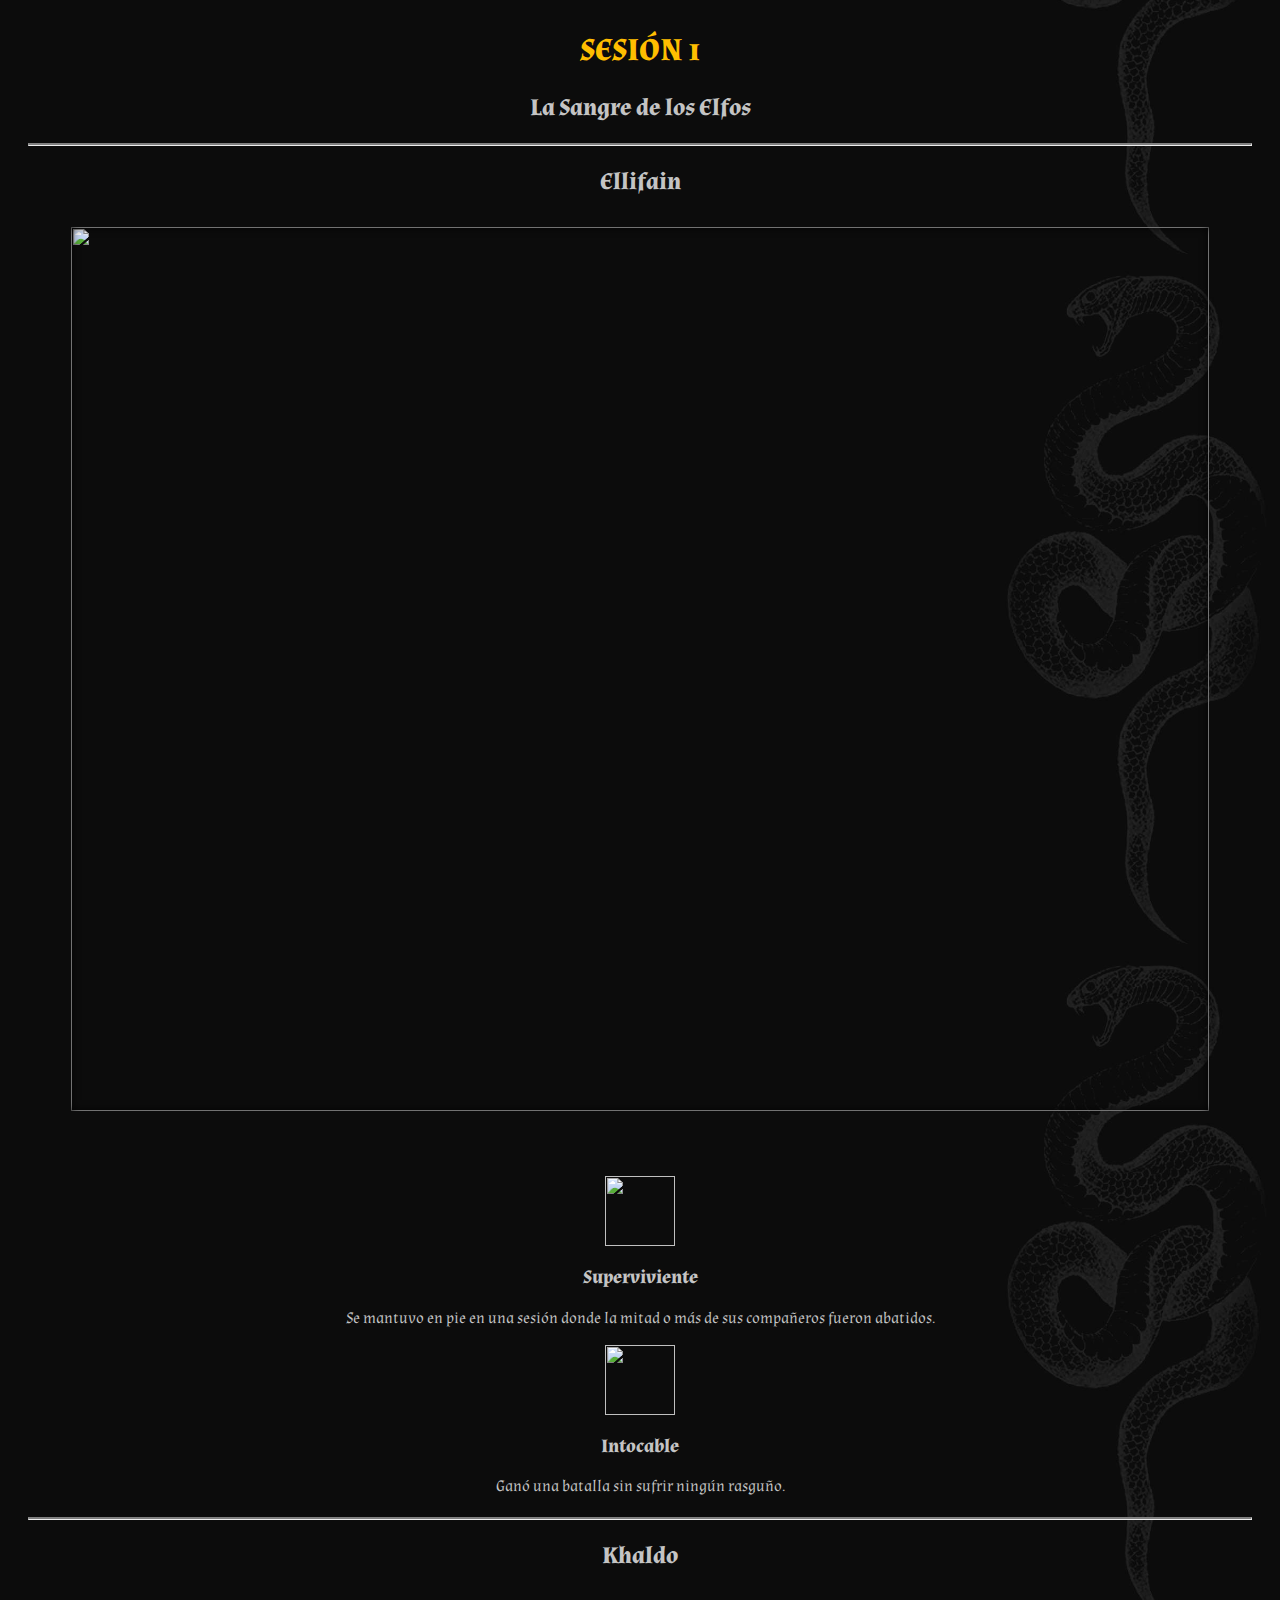
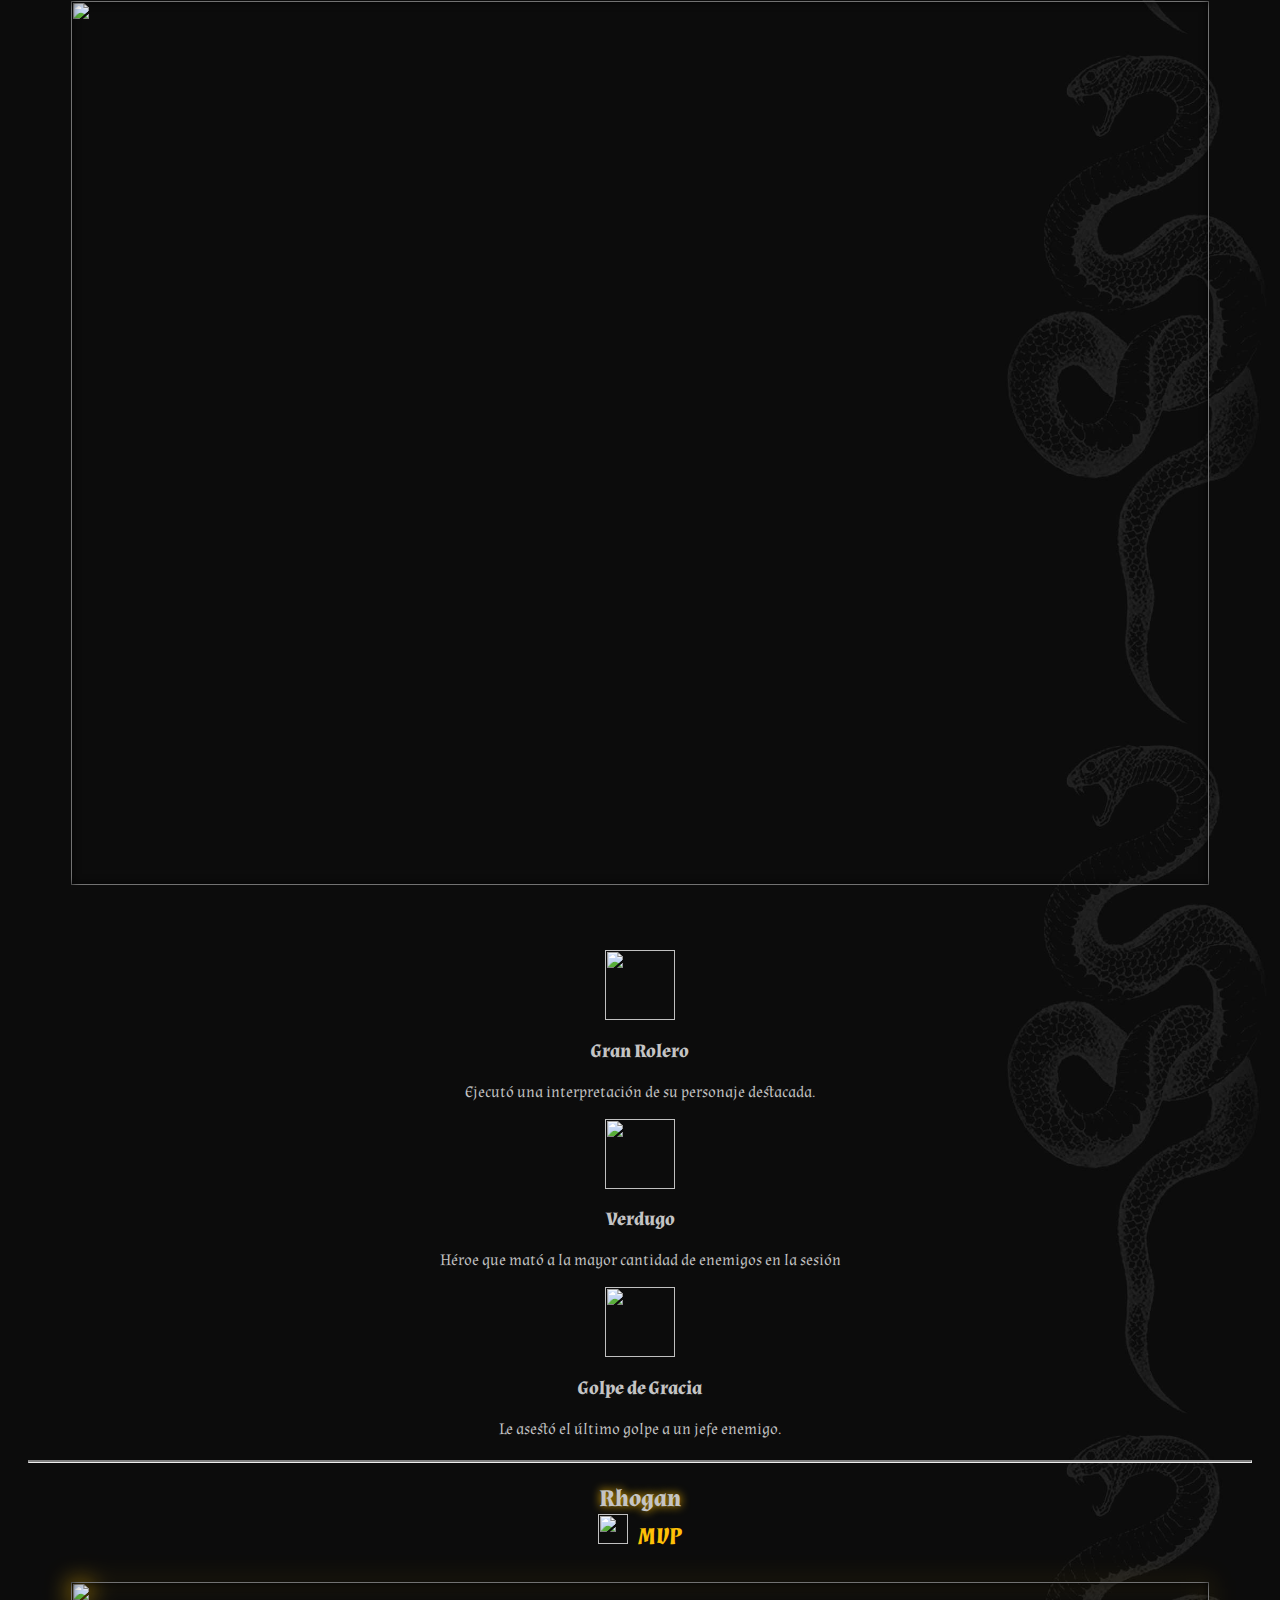
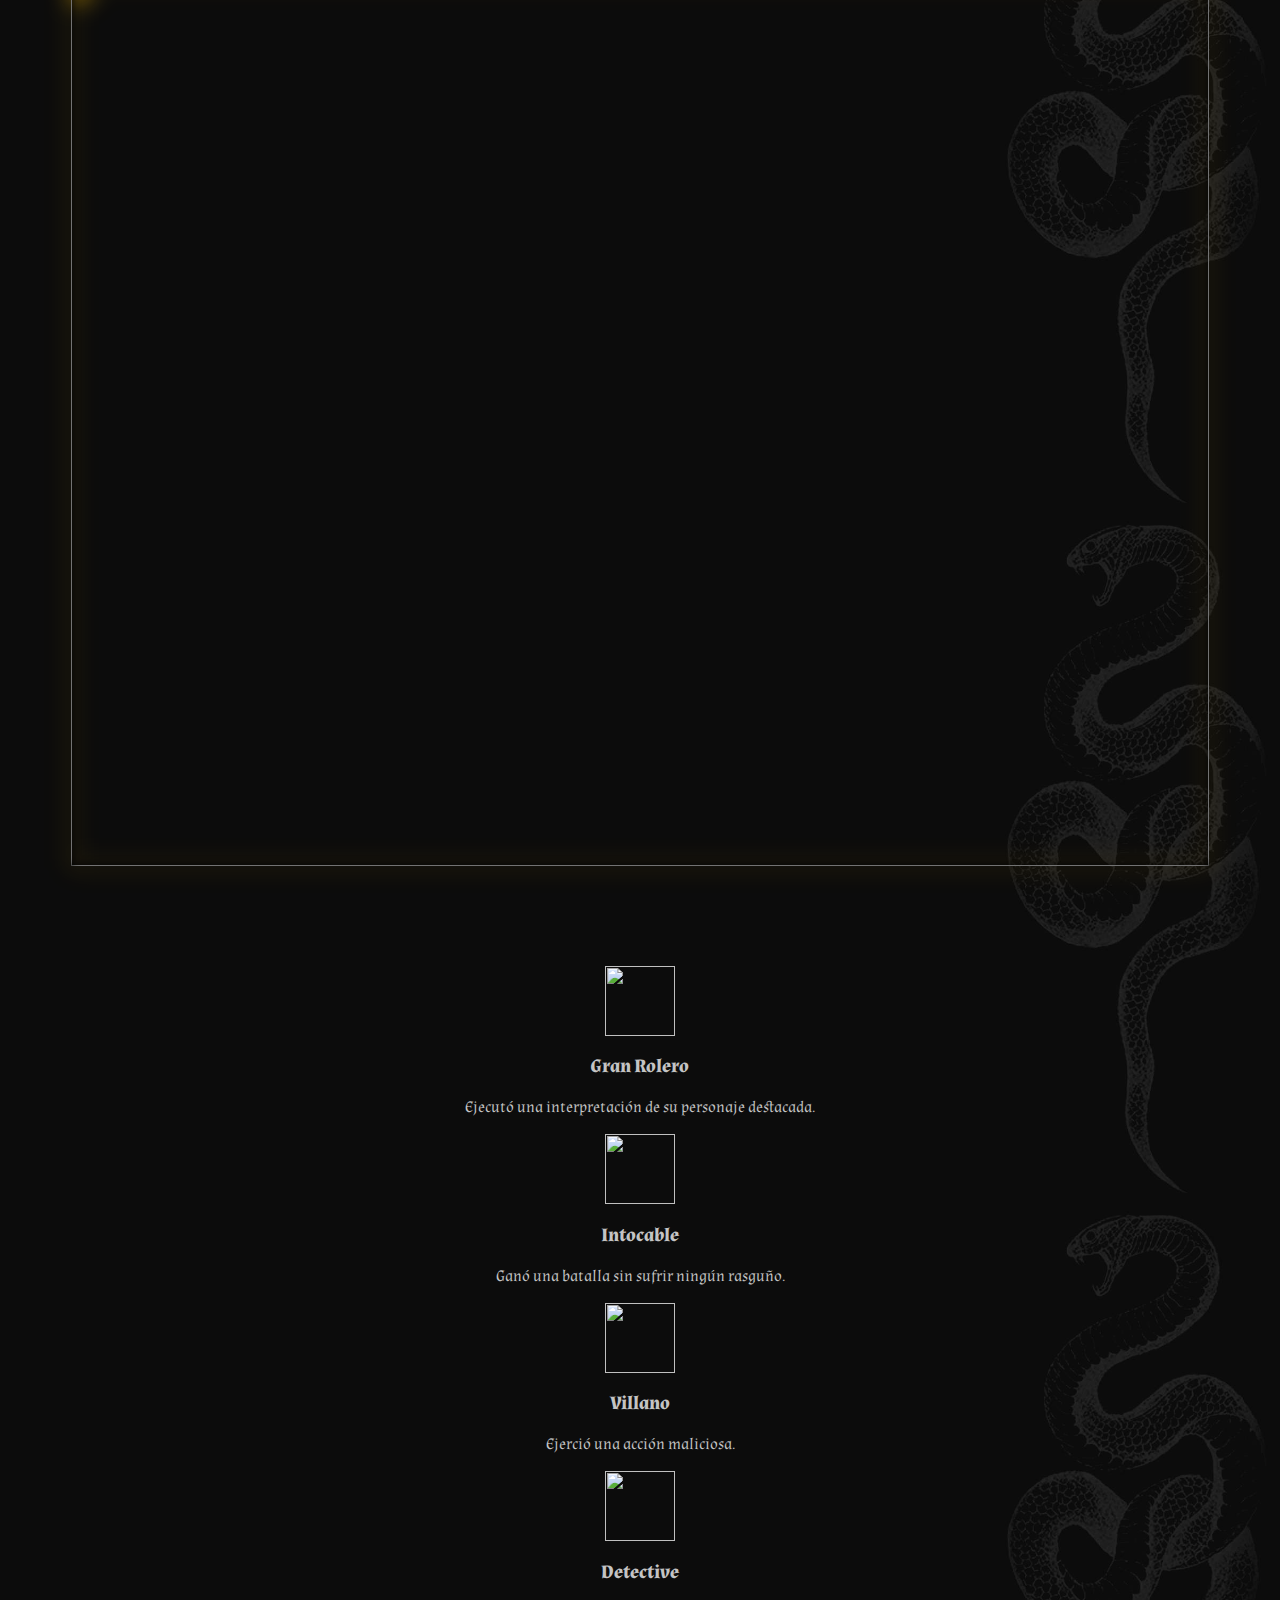
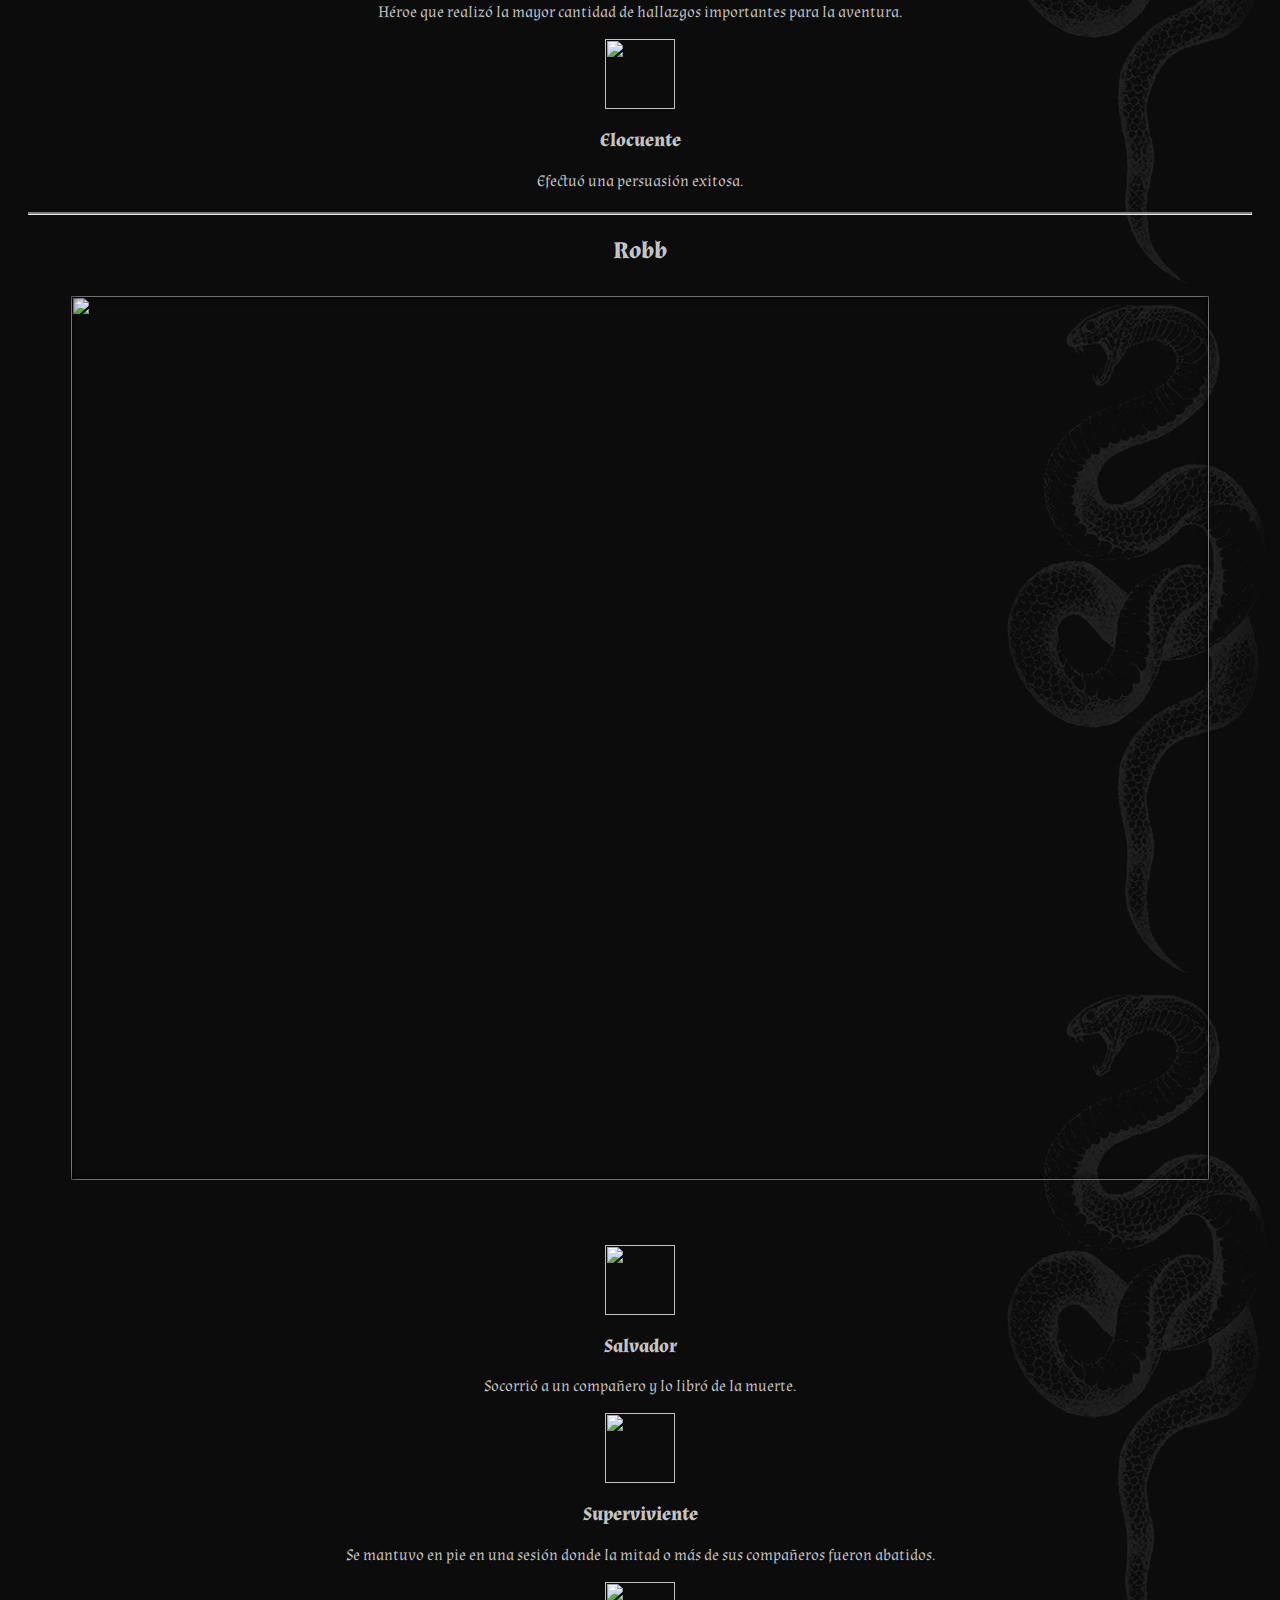
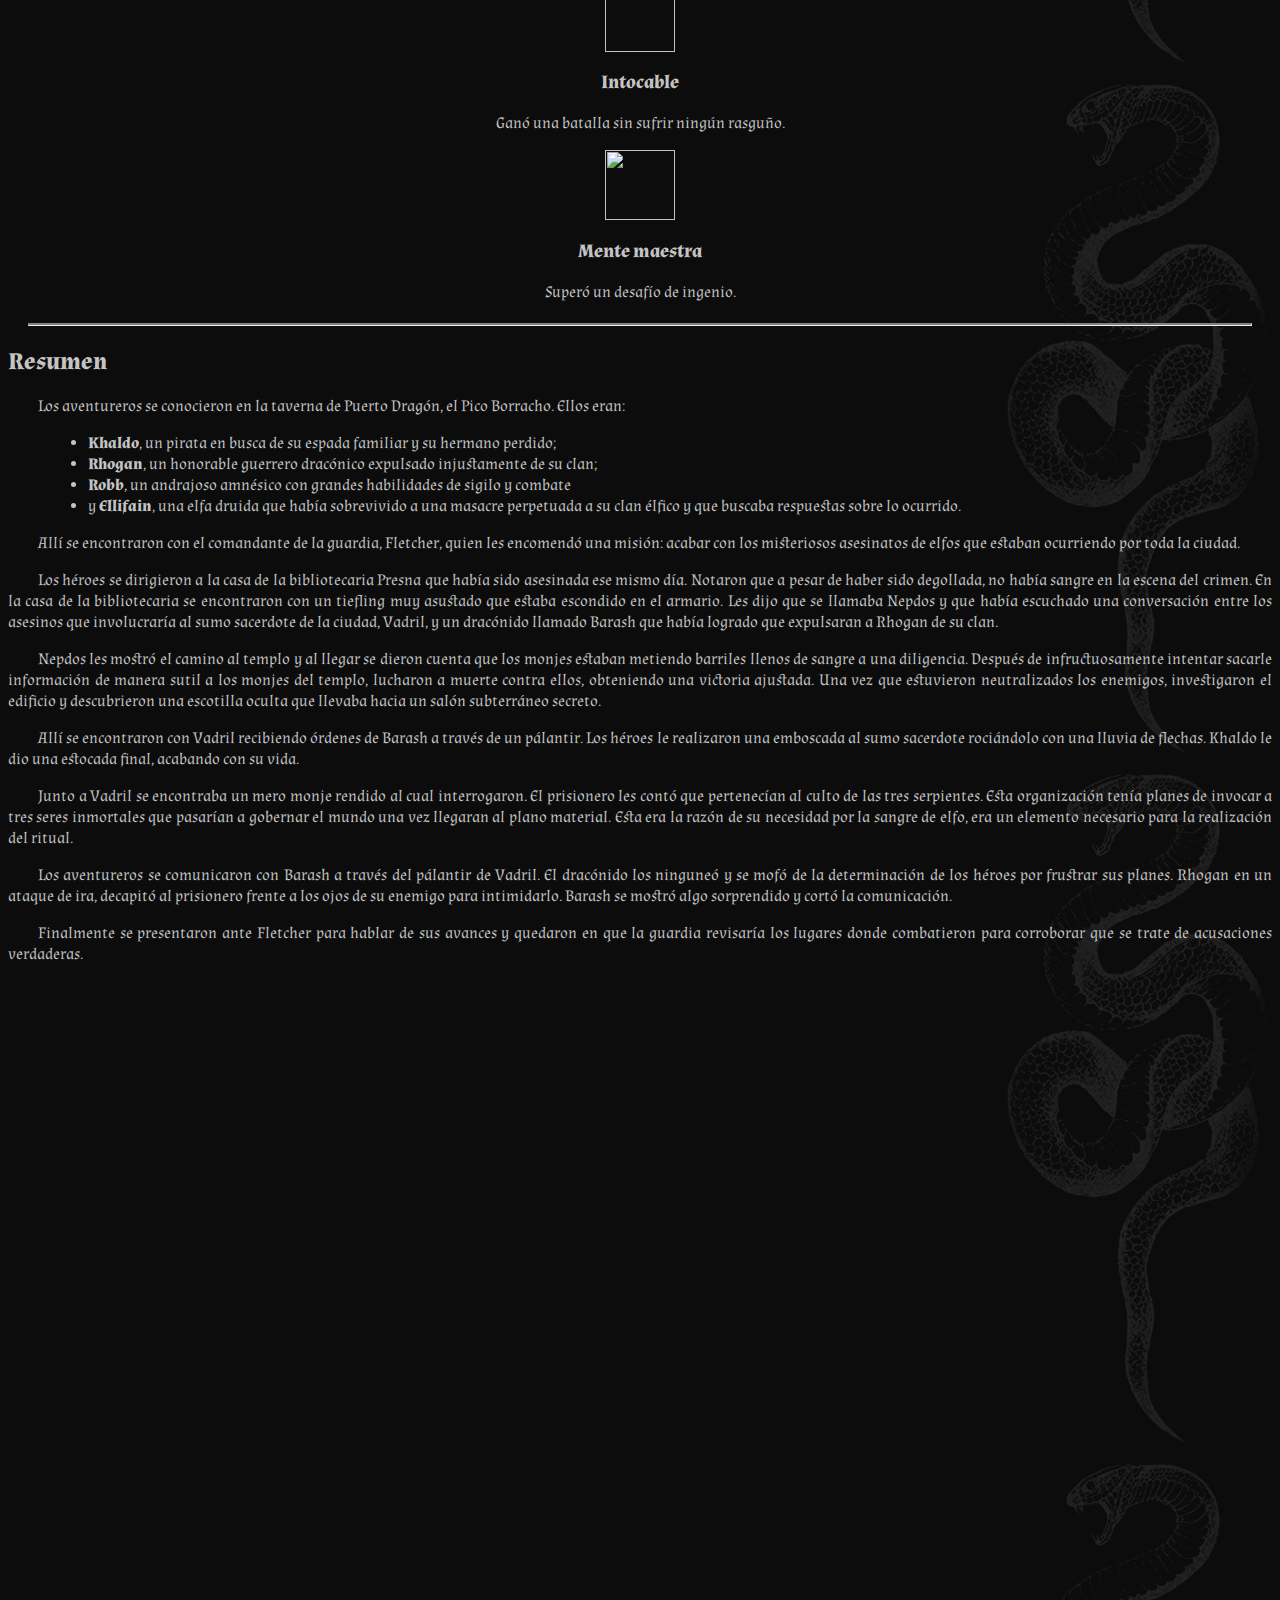
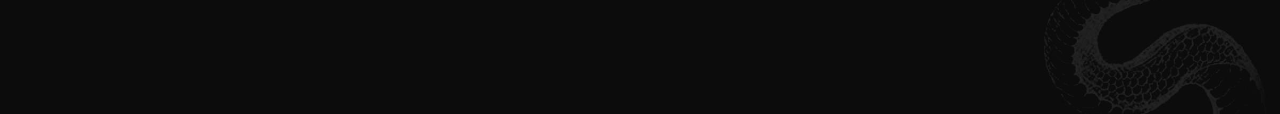
==== index.html @ b8c55473 "Added embed youtube video" ====
<html>
    <head>
        <meta name="viewport" content="width=device-width, initial-scale=1.0">
        <link href="https://cdn.jsdelivr.net/npm/bootstrap@5.2.2/dist/css/bootstrap.min.css" rel="stylesheet" integrity="sha384-Zenh87qX5JnK2Jl0vWa8Ck2rdkQ2Bzep5IDxbcnCeuOxjzrPF/et3URy9Bv1WTRi" crossorigin="anonymous">
        <link rel="stylesheet" href="style.css">

    </head>
    <body>
        <div class="container">

            <header>
                <h1>Sesión 1</h1>
                <h2>La Sangre de los Elfos</h2>    
            </header>
            <hr>
            
            <!-- ******************* ELLIFAIN **********************-->

            <div class="pc-block">
                <div class="row">
                    <div class="col-md-4">
                        <h2 class="title">Ellifain</h2>
                        <div class="img-container">
                            <img class="pc-image" src="https://drive.google.com/uc?export=view&id=1XjfZEKqTMPn8kRM3ZpnQNlOoC8u2bOeF" alt="">
                        </div>
                    </div>
                    <div class="col-md-8">
                        <div class="row first">
                            <div class="col-md-4">
                                <div class="medal">
                                    <img src="https://drive.google.com/uc?export=view&id=1x_6qFD9CG6hOipMPQ9UX_6Dt04YZLdzj" alt="">
                                    <h3>Superviviente</h3>
                                    <p>Se mantuvo en pie en una sesión donde la mitad o más de sus compañeros fueron abatidos.</p>
                                </div>        
                            </div>
                            <div class="col-md-4">
                                <div class="medal">
                                    <img src="https://drive.google.com/uc?export=view&id=16-ajWUxCqbuCRYzFcur5hN6vTF_C1Y1f" alt="">
                                    <h3>Intocable</h3>
                                    <p>Ganó una batalla sin sufrir ningún rasguño.</p>
                                </div>                
                            </div>
                        </div>
                    </div>

                </div>
            </div>

            <hr> 

            <!-- ******************* Khaldo **********************-->


            <div class="pc-block">
                <div class="row">
                    <div class="col-md-4">
                        <h2 class="title">Khaldo</h2>
                        <div class="img-container">
                            <img class="pc-image" src="https://drive.google.com/uc?export=view&id=1zUx4Jb1AuG28FbNd0JBbq0FURW3dObcw" alt="">
                        </div>
                    </div>
                    <div class="col-md-8">
                        <div class="row first">
                            <div class="col-md-4">
                                <div class="medal">
                                    <img src="https://drive.google.com/uc?export=view&id=12HGWX74lgMwX8Sx69Ohn_Hkf08EFCdWg" alt="">
                                    <h3>Gran Rolero</h3>
                                    <p>Ejecutó una interpretación de su personaje destacada.</p>
                                </div>  
                            </div>      

                            <div class="col-md-4">
                                <div class="medal">
                                    <img src="https://drive.google.com/uc?export=view&id=1F0747YBIaffl-NVvGyR7YvuH2z0kZhgr" alt="">
                                    <h3>Verdugo</h3>
                                    <p>Héroe que mató a la mayor cantidad de enemigos en la sesión</p>
                                </div>        
                            </div>
                            <div class="col-md-4">
                                <div class="medal">
                                    <img src="https://drive.google.com/uc?export=view&id=1v4fOkXSCfOpwdYo8YD5dJ0aXIPRmKz0b" alt="">
                                    <h3>Golpe de Gracia</h3>
                                    <p>Le asestó el último golpe a un jefe enemigo.</p>
                                </div>                
                            </div>
                        </div>
                    </div>

                </div>
            </div>

            <hr>

            <!-- ******************* RHOGAN **********************-->

            <div class="pc-block mvp">
                <div class="row">
                    <div class="col-md-4">
                        <h2 class="title">Rhogan</h2>
                        <h2 class="title label"><img src="https://drive.google.com/uc?export=view&id=1yQWvr347VsYFhiG_ePIzc-MqDJa4uSp7">MVP</h2>
                        <div class="img-container">
                            <img class="pc-image" src="https://drive.google.com/uc?export=view&id=1-BZTrDJ-cgsNePk8zdPx_09f1KEOie4A" alt="">
                        </div>
                    </div>
                    <div class="col-md-8">
                        
                        <div class="row first">
                            <div class="col-md-4">
                                <div class="medal">
                                    <img src="https://drive.google.com/uc?export=view&id=12HGWX74lgMwX8Sx69Ohn_Hkf08EFCdWg" alt="">
                                    <h3>Gran Rolero</h3>
                                    <p>Ejecutó una interpretación de su personaje destacada.</p>
                                </div>        
                            </div>

                            <div class="col-md-4">
                                <div class="medal">
                                    <img src="https://drive.google.com/uc?export=view&id=16-ajWUxCqbuCRYzFcur5hN6vTF_C1Y1f" alt="">
                                    <h3>Intocable</h3>
                                    <p>Ganó una batalla sin sufrir ningún rasguño.</p>
                                </div>                
                            </div>

                            <div class="col-md-4">
                                <div class="medal">
                                    <img src="https://drive.google.com/uc?export=view&id=1cSJXIAyvhF1Fwrl_kfkVLLer5n63V6Ia" alt="">
                                    <h3>Villano</h3>
                                    <p>Ejerció una acción maliciosa.</p>
                                </div>                
                            </div>
                        </div>

                        <div class="row">
                            <div class="col-md-4">
                                <div class="medal">
                                    <img src="https://drive.google.com/uc?export=view&id=1KZVwlQaQR-wLQbTrRnk0IIXuFD3ZA5mV" alt="">
                                    <h3>Detective</h3>
                                    <p>Héroe que realizó la mayor cantidad de hallazgos importantes para la aventura.</p>
                                </div>        
                            </div>

                            <div class="col-md-4">
                                <div class="medal">
                                    <img src="https://drive.google.com/uc?export=view&id=19u-xKQmdSf_1ZjKDK4gjdZPfOMX-dnLV" alt="">
                                    <h3>Elocuente</h3>
                                    <p>Efectuó una persuasión exitosa.</p>
                                </div>                
                            </div>

                            
                        </div>



                    </div>

                </div>
            </div>

            <hr>
            
            <!-- ******************* ROBB **********************-->

            <div class="pc-block">
                <div class="row">
                    <div class="col-md-4">
                        <h2 class="title">Robb</h2>
                        <div class="img-container">
                            <img class="pc-image" src="https://drive.google.com/uc?export=view&id=1rhF399Bnhwykmw_FYo9IqZLuNL06VLAr" alt="">
                        </div>
                    </div>
                    <div class="col-md-8">
                        <div class="row first">
                            <div class="col-md-4">
                                <div class="medal">
                                    <img src="https://drive.google.com/uc?export=view&id=1Z6RIR8TYooIbrFV54wilZHf_IhhHnhg8" alt="">
                                    <h3>Salvador</h3>
                                    <p>Socorrió a un compañero y lo libró de la muerte.</p>
                                </div>        
                            </div>
                            <div class="col-md-4">
                                <div class="medal">
                                    <img src="https://drive.google.com/uc?export=view&id=1x_6qFD9CG6hOipMPQ9UX_6Dt04YZLdzj" alt="">
                                    <h3>Superviviente</h3>
                                    <p>Se mantuvo en pie en una sesión donde la mitad o más de sus compañeros fueron abatidos.</p>
                                </div>        
                            </div>
                            <div class="col-md-4">
                                <div class="medal">
                                    <img src="https://drive.google.com/uc?export=view&id=16-ajWUxCqbuCRYzFcur5hN6vTF_C1Y1f" alt="">
                                    <h3>Intocable</h3>
                                    <p>Ganó una batalla sin sufrir ningún rasguño.</p>
                                </div>                
                            </div>
                        </div>

                        <div class="row">
                            <div class="col-md-4">
                                <div class="medal">
                                    <img src="https://drive.google.com/uc?export=view&id=1G4MNC0fjrmLmAKKbtPxG5lg_kbEmBC0f" alt="">
                                    <h3>Mente maestra</h3>
                                    <p>Superó un desafío de ingenio.</p>
                                </div>        
                            </div>
                        </div>

                    </div>

                </div>
            </div>

            <hr>

            <div class="story">
                <h2>Resumen</h2>
                <p>
                    Los aventureros se conocieron en la taverna de Puerto Dragón, el Pico Borracho. Ellos eran: 
                </p>
                <ul>
                    <li>
                        <b>Khaldo</b>, un pirata en busca de su espada familiar y su hermano perdido; 
                    </li>
                    <li>
                        <b>Rhogan</b>, un honorable guerrero dracónico expulsado injustamente de su clan; 
                    </li>
                    <li>
                        <b>Robb</b>, un andrajoso amnésico con grandes habilidades de sigilo y combate 
                    </li>
                    <li>
                        y <b>Ellifain</b>, una elfa druida que había sobrevivido a una masacre perpetuada a su clan élfico y que buscaba respuestas sobre lo ocurrido. 
                    </li>
                </ul>
                <p>
                    Allí se encontraron con el comandante de la guardia, Fletcher, quien les encomendó una misión: acabar con los misteriosos asesinatos de elfos que estaban ocurriendo por toda la ciudad. 
                </p>
                <p>
                    Los héroes se dirigieron a la casa de la bibliotecaria Presna que había sido asesinada ese mismo día. Notaron que a pesar de haber sido degollada, no había sangre en la escena del crimen. En la casa de la bibliotecaria se encontraron con un tiefling muy asustado que estaba escondido en el armario. Les dijo que se llamaba Nepdos y que había escuchado una conversación entre los asesinos que involucraría al sumo sacerdote de la ciudad, Vadril, y un dracónido llamado Barash que había logrado que expulsaran a Rhogan de su clan.      
                </p>
                <p>
                    Nepdos les mostró el camino al templo y al llegar se dieron cuenta que los monjes estaban metiendo barriles llenos de sangre a una diligencia. Después de infructuosamente intentar sacarle información de manera sutil a los monjes del templo, lucharon a muerte contra ellos, obteniendo una victoria ajustada. Una vez que estuvieron neutralizados los enemigos, investigaron el edificio y descubrieron una escotilla oculta que llevaba hacia un salón subterráneo secreto. 
                </p>
                <p>
                    Allí se encontraron con Vadril recibiendo órdenes de Barash a través de un pálantir. Los héroes le realizaron una emboscada al sumo sacerdote rociándolo con una lluvia de flechas. Khaldo le dio una estocada final, acabando con su vida. 
                </p>
                <p>
                    Junto a Vadril se encontraba un mero monje rendido al cual interrogaron. El prisionero les contó que pertenecían al culto de las tres serpientes. Esta organización tenía planes de invocar a tres seres inmortales que pasarían a gobernar el mundo una vez llegaran al plano material. Esta era la razón de su necesidad por la sangre de elfo, era un elemento necesario para la realización del ritual. 
                </p>
                <p>
                    Los aventureros se comunicaron con Barash a través del pálantir de Vadril. El dracónido los ninguneó y se mofó de la determinación de los héroes por frustrar sus planes. Rhogan en un ataque de ira, decapitó al prisionero frente a los ojos de su enemigo para intimidarlo. Barash se mostró algo sorprendido y cortó la comunicación. 
                </p>
                <p>
                    Finalmente se presentaron ante Fletcher para hablar de sus avances y quedaron en que la guardia revisaría los lugares donde combatieron para corroborar que se trate de acusaciones verdaderas.
                </p>    
            </div>

        </div>

        <div class="video-responsive">
            <iframe width="560" height="315" src="https://www.youtube.com/embed/qbl8RRSs3k8" frameborder="0" allow="accelerometer; autoplay; clipboard-write; encrypted-media; gyroscope; picture-in-picture" allowfullscreen></iframe>
        </div>

        
        <script src="https://cdn.jsdelivr.net/npm/bootstrap@5.2.2/dist/js/bootstrap.bundle.min.js" integrity="sha384-OERcA2EqjJCMA+/3y+gxIOqMEjwtxJY7qPCqsdltbNJuaOe923+mo//f6V8Qbsw3" crossorigin="anonymous"></script>
    </body>
</html>

<!--
    https://drive.google.com/file/d/1yQWvr347VsYFhiG_ePIzc-MqDJa4uSp7/view?usp=share_link
    https://drive.google.com/file/d/1rhF399Bnhwykmw_FYo9IqZLuNL06VLAr/view?usp=share_link
    https://drive.google.com/uc?export=view&id=1yQWvr347VsYFhiG_ePIzc-MqDJa4uSp7

-->
---- style.css ----
@import url('https://fonts.googleapis.com/css2?family=Almendra:ital,wght@0,400;0,700;1,700&display=swap');

body{
    background-color: rgb(12, 12, 12);
    color: rgb(196 196 196);
    background-image: url('snake.jpg');
    /*background-image: url('https://drive.google.com/uc?export=view&id=1WaxAG1suHZ5IHeWlNXuxXrbH08CRGKXb');*/

    background-repeat: repeat-y;
    background-position: right;
    background-size: 300px;
    font-family: 'Almendra', serif;
}

h1{
    margin-top:30px;
    color: #ffbe00;
    font-weight: bold;
    text-transform: uppercase;
}

h2, h3{
    font-weight: bold;
}


.pc-block .pc-image{
    width: 100%;

    margin: auto;
    display: block;
    z-index: -2;
    position:relative;
}

.pc-block .medal img{
    width: 70px;
    margin: auto;
    display: block;
}

.img-container{
    width: 90%;
    margin: auto;
    display: block;
    box-shadow: inset 0px 0px 10px rgba(0,0,0,0.9);
    
}

hr{
    /*margin: 30px 60px 30px 60px;*/
    margin: 20px;
    border-top: 2px solid;
}

.medal h3{
    text-align: center;
}

.medal p{
    text-align: center;
}

.pc-block .title{
    text-align: center;
    margin-bottom: 30px;
}

header{
    text-align: center;
}

.mvp .title{
    text-shadow: 0px 0px 10px #ffbe00;

}

.mvp .pc-image{
    filter: drop-shadow(0 0 0.75rem rgb(255, 190, 0));
}

.mvp .label {
    font-style: italic;
    color: #ffc107;
    margin-top: -30px;
    text-shadow: none;
}

.mvp .label img{
    height:30px;
    margin-right: 10px;
    padding-bottom: 5px;
}

.row.first{
    margin-top:65px;
}

.mvp .row.first{
    margin-top:100px;
}

.story p{
    text-indent: 30px;
    text-align: justify;
}

.story ul{
    margin-left:40px;
}
/*
.video-responsive {
	height: 0;
	overflow: hidden;
	padding-bottom: 56.25%;
	padding-top: 30px;
	position: relative;
	}
.video-responsive iframe, .video-responsive object, .video-responsive embed {
	height: 100%;
	left: 0;
	position: absolute;
	top: 0;
	width: 100%;
	}*/

    .video-responsive {
        position: relative;
        width: 100%;
        height: 0;
        padding-bottom: 56.25%;
        margin-top:30px;
    }
    .video-responsive iframe {
        display: block;
        margin: auto;
    }


@media(max-width: 576px)
{
    .video-responsive iframe {
        position: absolute;
        top: 0;
        left: 0;
        width: 100%;
        height: 100%;
        display: block;
        margin: auto;
        padding: 10px;
    }

}

@media(max-width: 767px)
{
    body{
        background-position: center; 
    }

    .mvp .row.first{
        margin-top:65px;
    }

}
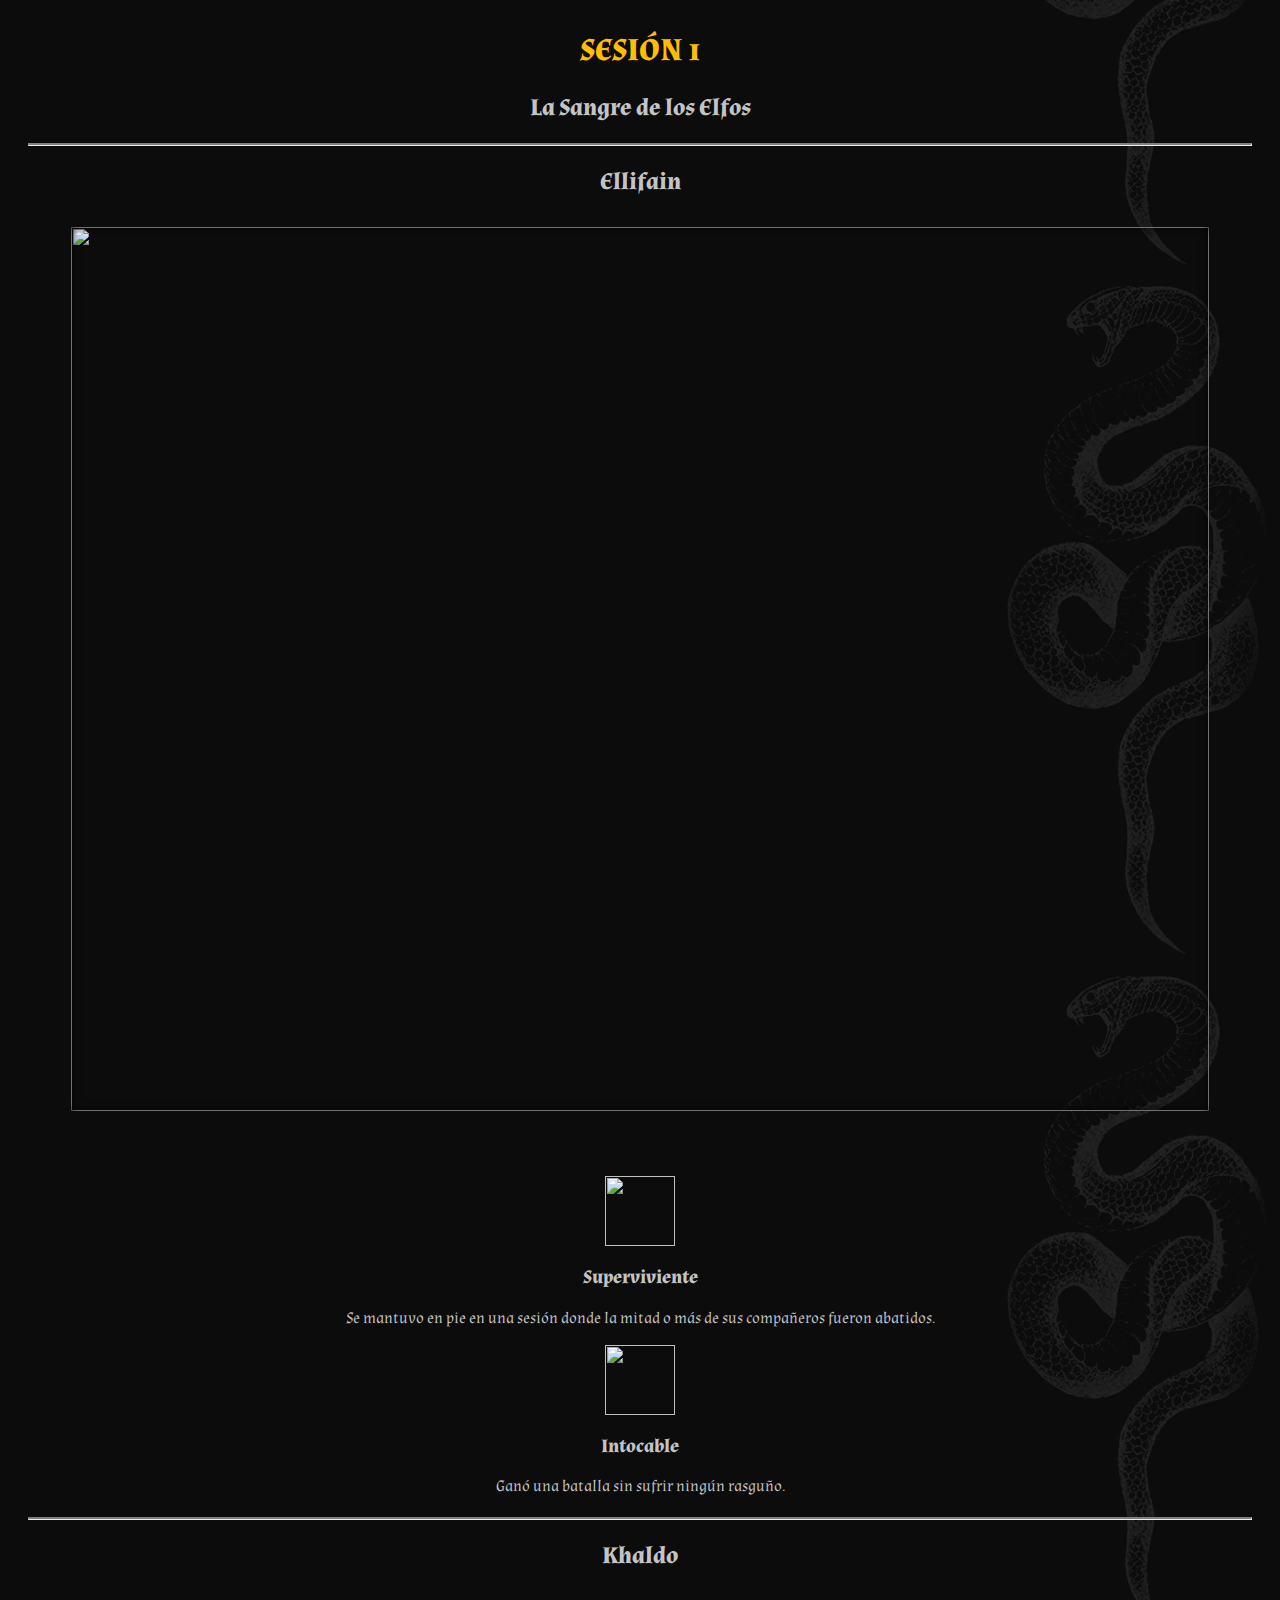
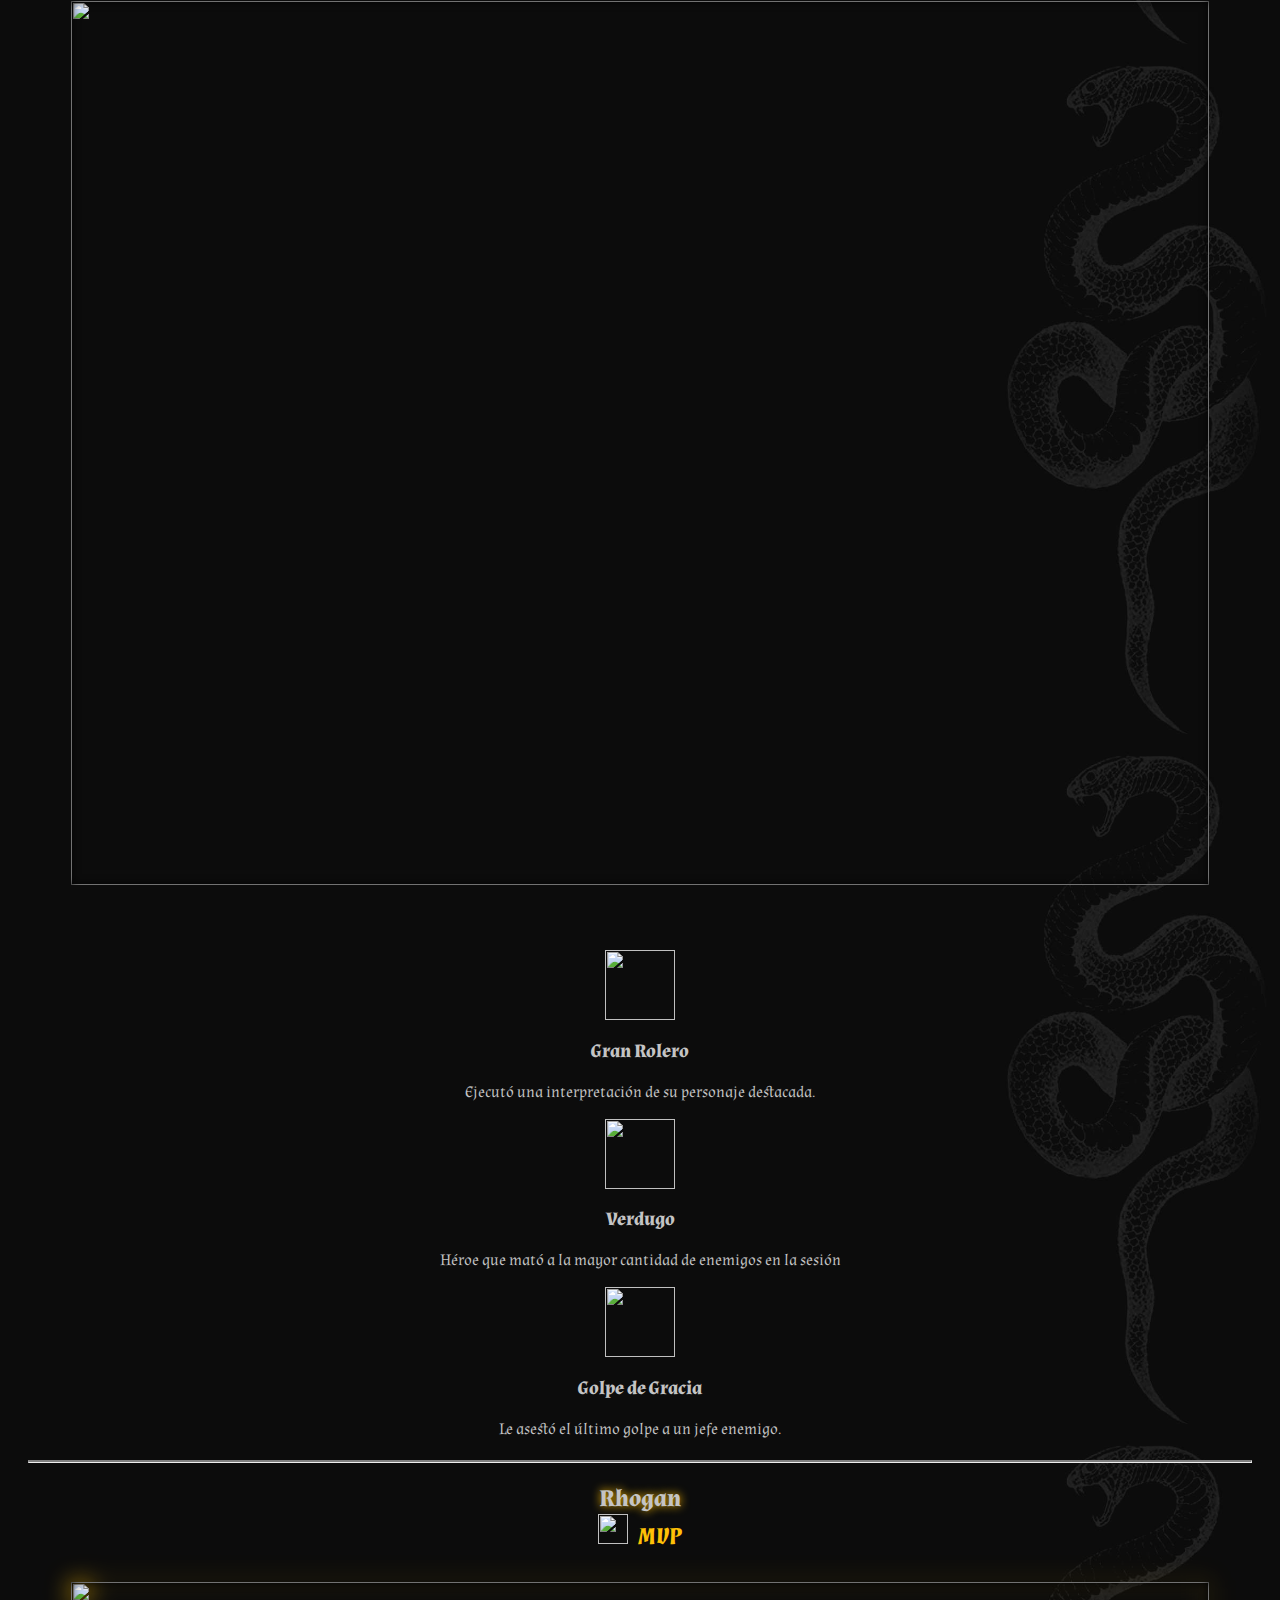
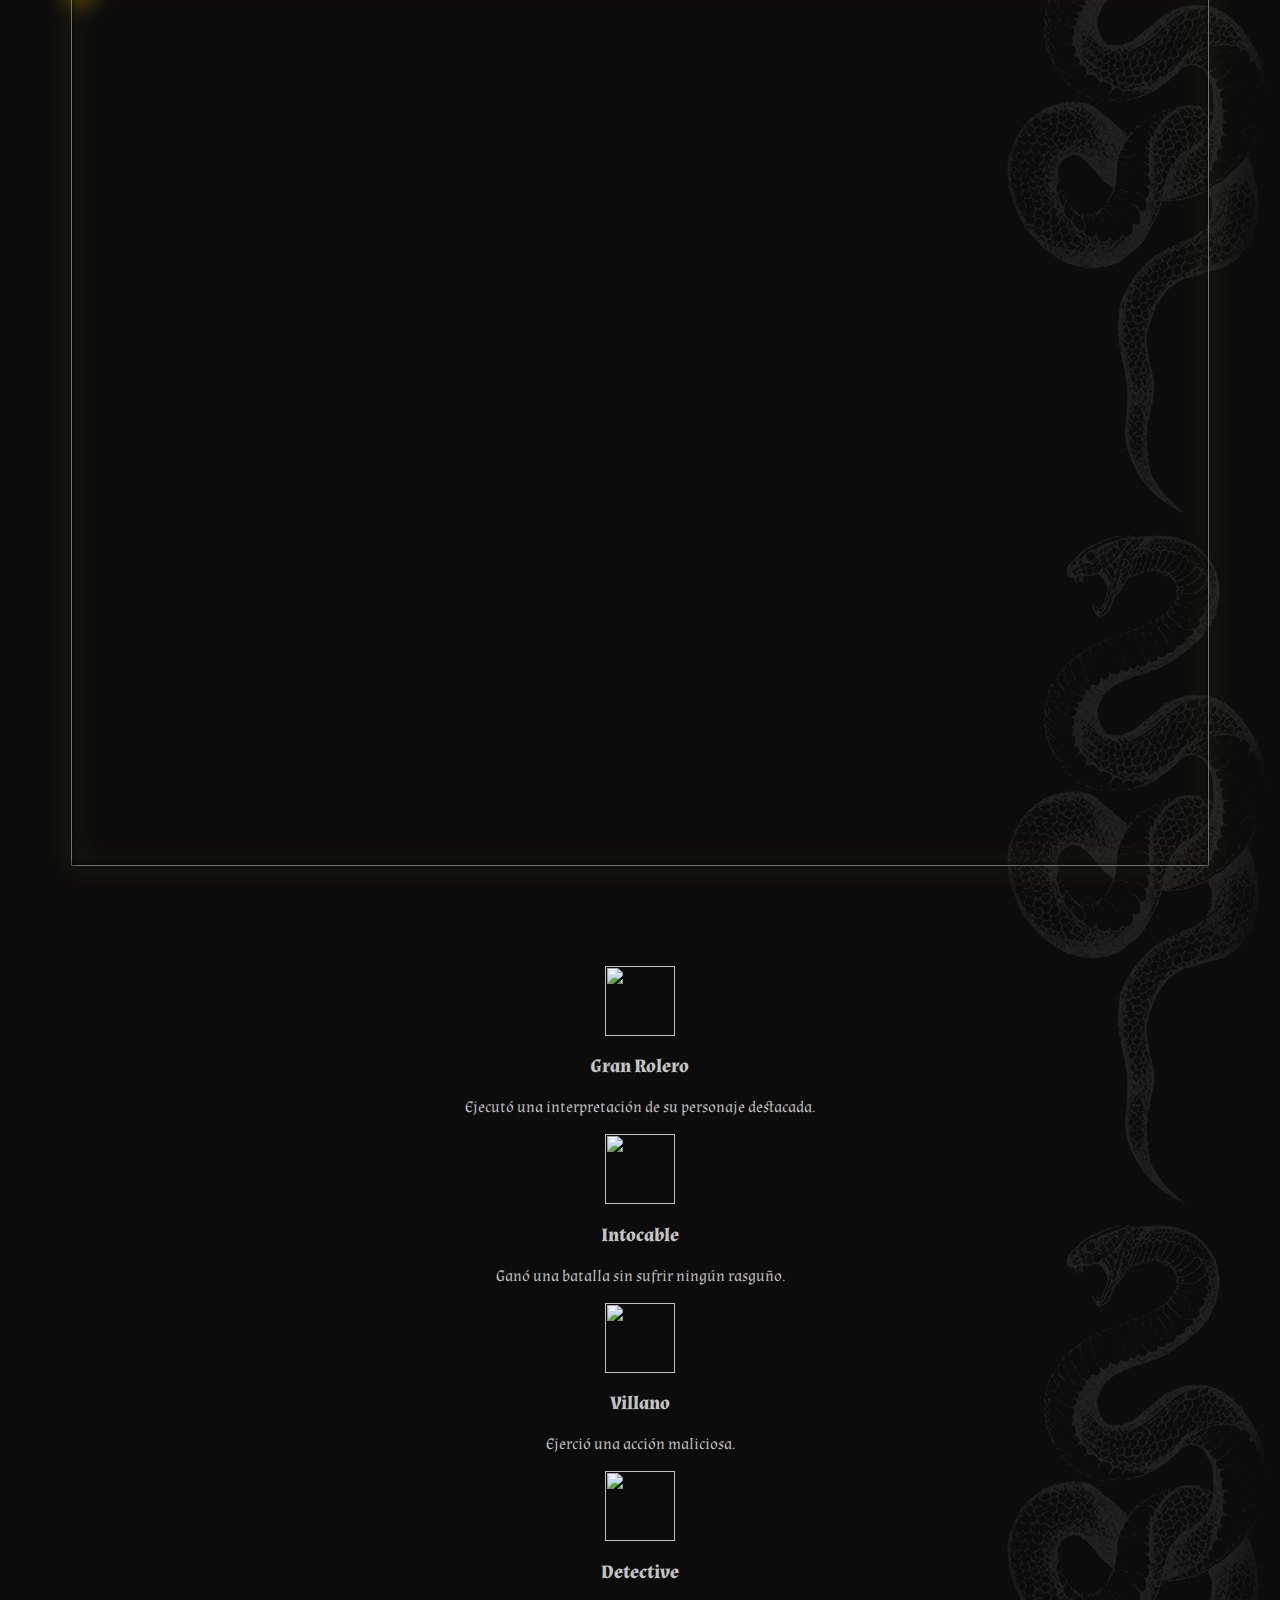
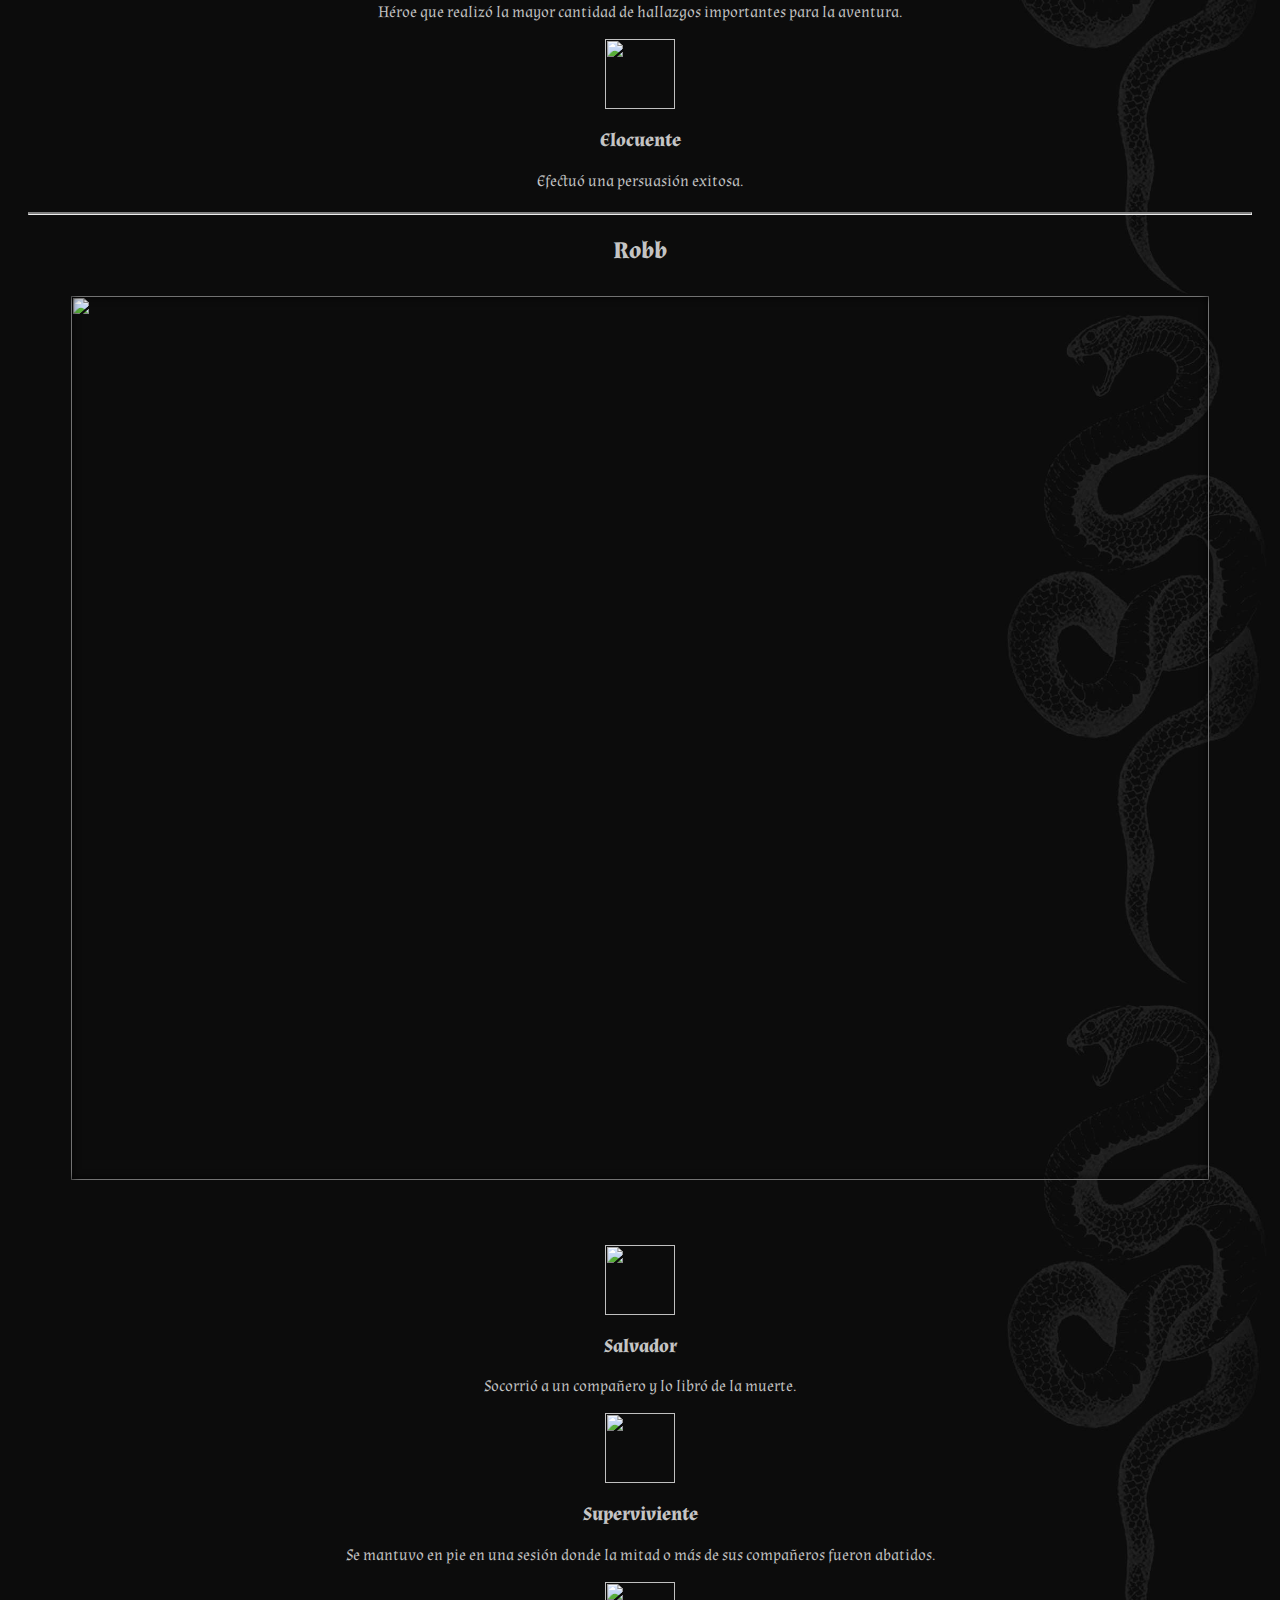
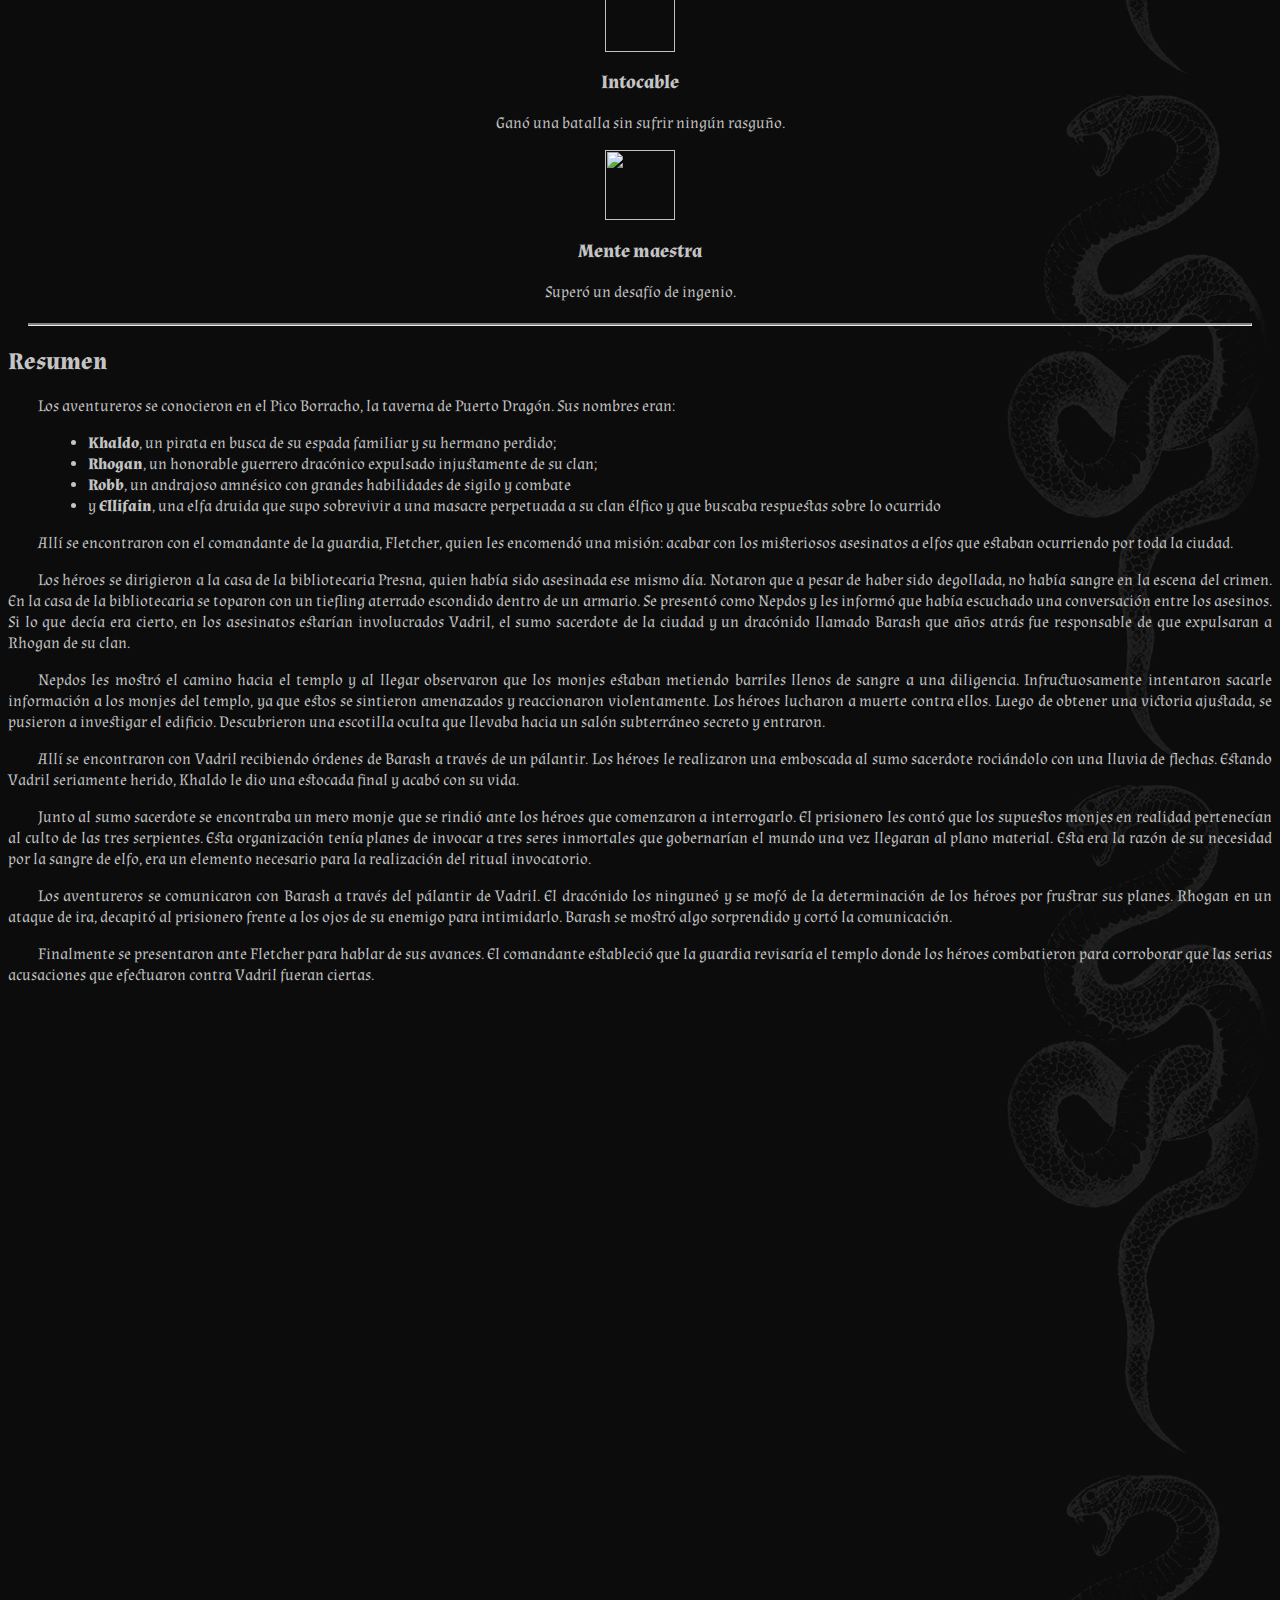
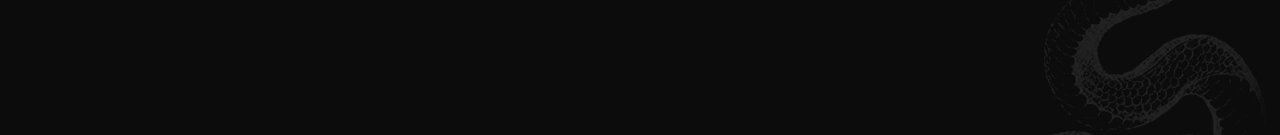
==== commit a93d1fee: "And more and more grammar fixes" ====
--- a/index.html
+++ b/index.html
@@ -215,7 +215,7 @@
             <div class="story">
                 <h2>Resumen</h2>
                 <p>
-                    Los aventureros se conocieron en la taverna de Puerto Dragón, el Pico Borracho. Ellos eran: 
+                    Los aventureros se conocieron en el Pico Borracho, la taverna de Puerto Dragón. Sus nombres eran:
                 </p>
                 <ul>
                     <li>
@@ -228,29 +228,29 @@
                         <b>Robb</b>, un andrajoso amnésico con grandes habilidades de sigilo y combate 
                     </li>
                     <li>
-                        y <b>Ellifain</b>, una elfa druida que había sobrevivido a una masacre perpetuada a su clan élfico y que buscaba respuestas sobre lo ocurrido. 
+                        y <b>Ellifain</b>, una elfa druida que supo sobrevivir a una masacre perpetuada a su clan élfico y que buscaba respuestas sobre lo ocurrido
                     </li>
                 </ul>
                 <p>
-                    Allí se encontraron con el comandante de la guardia, Fletcher, quien les encomendó una misión: acabar con los misteriosos asesinatos de elfos que estaban ocurriendo por toda la ciudad. 
-                </p>
-                <p>
-                    Los héroes se dirigieron a la casa de la bibliotecaria Presna que había sido asesinada ese mismo día. Notaron que a pesar de haber sido degollada, no había sangre en la escena del crimen. En la casa de la bibliotecaria se encontraron con un tiefling muy asustado que estaba escondido en el armario. Les dijo que se llamaba Nepdos y que había escuchado una conversación entre los asesinos que involucraría al sumo sacerdote de la ciudad, Vadril, y un dracónido llamado Barash que había logrado que expulsaran a Rhogan de su clan.      
-                </p>
-                <p>
-                    Nepdos les mostró el camino al templo y al llegar se dieron cuenta que los monjes estaban metiendo barriles llenos de sangre a una diligencia. Después de infructuosamente intentar sacarle información de manera sutil a los monjes del templo, lucharon a muerte contra ellos, obteniendo una victoria ajustada. Una vez que estuvieron neutralizados los enemigos, investigaron el edificio y descubrieron una escotilla oculta que llevaba hacia un salón subterráneo secreto. 
-                </p>
-                <p>
-                    Allí se encontraron con Vadril recibiendo órdenes de Barash a través de un pálantir. Los héroes le realizaron una emboscada al sumo sacerdote rociándolo con una lluvia de flechas. Khaldo le dio una estocada final, acabando con su vida. 
-                </p>
-                <p>
-                    Junto a Vadril se encontraba un mero monje rendido al cual interrogaron. El prisionero les contó que pertenecían al culto de las tres serpientes. Esta organización tenía planes de invocar a tres seres inmortales que pasarían a gobernar el mundo una vez llegaran al plano material. Esta era la razón de su necesidad por la sangre de elfo, era un elemento necesario para la realización del ritual. 
-                </p>
-                <p>
-                    Los aventureros se comunicaron con Barash a través del pálantir de Vadril. El dracónido los ninguneó y se mofó de la determinación de los héroes por frustrar sus planes. Rhogan en un ataque de ira, decapitó al prisionero frente a los ojos de su enemigo para intimidarlo. Barash se mostró algo sorprendido y cortó la comunicación. 
-                </p>
-                <p>
-                    Finalmente se presentaron ante Fletcher para hablar de sus avances y quedaron en que la guardia revisaría los lugares donde combatieron para corroborar que se trate de acusaciones verdaderas.
+                    Allí se encontraron con el comandante de la guardia, Fletcher, quien les encomendó una misión: acabar con los misteriosos asesinatos a elfos que estaban ocurriendo por toda la ciudad.
+                </p>
+                <p>
+                    Los héroes se dirigieron a la casa de la bibliotecaria Presna, quien había sido asesinada ese mismo día. Notaron que a pesar de haber sido degollada, no había sangre en la escena del crimen. En la casa de la bibliotecaria se toparon con un tiefling aterrado escondido dentro de un armario. Se presentó como Nepdos y les informó que había escuchado una conversación entre los asesinos. Si lo que decía era cierto, en los asesinatos estarían involucrados Vadril, el sumo sacerdote de la ciudad y un dracónido llamado Barash que años atrás fue responsable de que expulsaran a Rhogan de su clan.
+                </p>
+                <p>
+                    Nepdos les mostró el camino hacia el templo y al llegar observaron que los monjes estaban metiendo barriles llenos de sangre a una diligencia. Infructuosamente intentaron sacarle información a los monjes del templo, ya que estos se sintieron amenazados y reaccionaron violentamente. Los héroes lucharon a muerte contra ellos. Luego de obtener una victoria ajustada, se pusieron a investigar el edificio. Descubrieron una escotilla oculta que llevaba hacia un salón subterráneo secreto y entraron.
+                </p>
+                <p>
+                    Allí se encontraron con Vadril recibiendo órdenes de Barash a través de un pálantir. Los héroes le realizaron una emboscada al sumo sacerdote rociándolo con una lluvia de flechas. Estando Vadril seriamente herido, Khaldo le dio una estocada final y acabó con su vida.
+                </p>
+                <p>
+                    Junto al sumo sacerdote se encontraba un mero monje que se rindió ante los héroes que comenzaron a interrogarlo. El prisionero les contó que los supuestos monjes en realidad pertenecían al culto de las tres serpientes. Esta organización tenía planes de invocar a tres seres inmortales que gobernarían el mundo una vez llegaran al plano material. Esta era la razón de su necesidad por la sangre de elfo, era un elemento necesario para la realización del ritual invocatorio.
+                </p>
+                <p>
+                    Los aventureros se comunicaron con Barash a través del pálantir de Vadril. El dracónido los ninguneó y se mofó de la determinación de los héroes por frustrar sus planes. Rhogan en un ataque de ira, decapitó al prisionero frente a los ojos de su enemigo para intimidarlo. Barash se mostró algo sorprendido y cortó la comunicación.
+                </p>
+                <p>
+                    Finalmente se presentaron ante Fletcher para hablar de sus avances. El comandante estableció que la guardia revisaría el templo donde los héroes combatieron para corroborar que las serias acusaciones que efectuaron contra Vadril fueran ciertas.
                 </p>    
             </div>
 
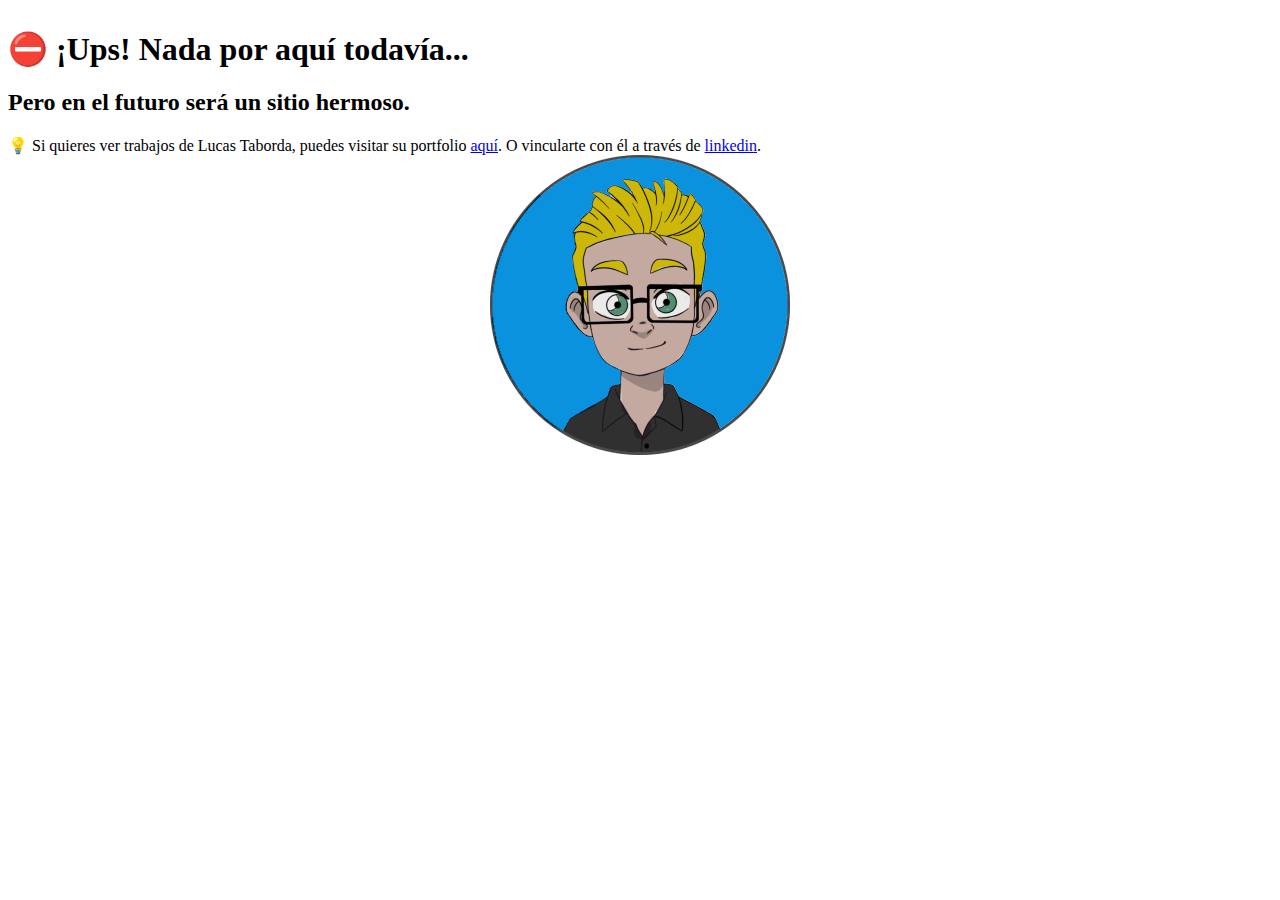
==== commit cd7f455a: "Added personal page" ====
--- a/index.html
+++ b/index.html
@@ -1,273 +1,17 @@
-
 <html>
     <head>
         <meta name="viewport" content="width=device-width, initial-scale=1.0">
         <link href="https://cdn.jsdelivr.net/npm/bootstrap@5.2.2/dist/css/bootstrap.min.css" rel="stylesheet" integrity="sha384-Zenh87qX5JnK2Jl0vWa8Ck2rdkQ2Bzep5IDxbcnCeuOxjzrPF/et3URy9Bv1WTRi" crossorigin="anonymous">
-        <link rel="stylesheet" href="style.css">
+        <style>
+        </style>
 
     </head>
     <body>
         <div class="container">
-
-            <header>
-                <h1>Sesión 1</h1>
-                <h2>La Sangre de los Elfos</h2>    
-            </header>
-            <hr>
-            
-            <!-- ******************* ELLIFAIN **********************-->
-
-            <div class="pc-block">
-                <div class="row">
-                    <div class="col-md-4">
-                        <h2 class="title">Ellifain</h2>
-                        <div class="img-container">
-                            <img class="pc-image" src="https://drive.google.com/uc?export=view&id=1XjfZEKqTMPn8kRM3ZpnQNlOoC8u2bOeF" alt="">
-                        </div>
-                    </div>
-                    <div class="col-md-8">
-                        <div class="row first">
-                            <div class="col-md-4">
-                                <div class="medal">
-                                    <img src="https://drive.google.com/uc?export=view&id=1x_6qFD9CG6hOipMPQ9UX_6Dt04YZLdzj" alt="">
-                                    <h3>Superviviente</h3>
-                                    <p>Se mantuvo en pie en una sesión donde la mitad o más de sus compañeros fueron abatidos.</p>
-                                </div>        
-                            </div>
-                            <div class="col-md-4">
-                                <div class="medal">
-                                    <img src="https://drive.google.com/uc?export=view&id=16-ajWUxCqbuCRYzFcur5hN6vTF_C1Y1f" alt="">
-                                    <h3>Intocable</h3>
-                                    <p>Ganó una batalla sin sufrir ningún rasguño.</p>
-                                </div>                
-                            </div>
-                        </div>
-                    </div>
-
-                </div>
-            </div>
-
-            <hr> 
-
-            <!-- ******************* Khaldo **********************-->
-
-
-            <div class="pc-block">
-                <div class="row">
-                    <div class="col-md-4">
-                        <h2 class="title">Khaldo</h2>
-                        <div class="img-container">
-                            <img class="pc-image" src="https://drive.google.com/uc?export=view&id=1zUx4Jb1AuG28FbNd0JBbq0FURW3dObcw" alt="">
-                        </div>
-                    </div>
-                    <div class="col-md-8">
-                        <div class="row first">
-                            <div class="col-md-4">
-                                <div class="medal">
-                                    <img src="https://drive.google.com/uc?export=view&id=12HGWX74lgMwX8Sx69Ohn_Hkf08EFCdWg" alt="">
-                                    <h3>Gran Rolero</h3>
-                                    <p>Ejecutó una interpretación de su personaje destacada.</p>
-                                </div>  
-                            </div>      
-
-                            <div class="col-md-4">
-                                <div class="medal">
-                                    <img src="https://drive.google.com/uc?export=view&id=1F0747YBIaffl-NVvGyR7YvuH2z0kZhgr" alt="">
-                                    <h3>Verdugo</h3>
-                                    <p>Héroe que mató a la mayor cantidad de enemigos en la sesión</p>
-                                </div>        
-                            </div>
-                            <div class="col-md-4">
-                                <div class="medal">
-                                    <img src="https://drive.google.com/uc?export=view&id=1v4fOkXSCfOpwdYo8YD5dJ0aXIPRmKz0b" alt="">
-                                    <h3>Golpe de Gracia</h3>
-                                    <p>Le asestó el último golpe a un jefe enemigo.</p>
-                                </div>                
-                            </div>
-                        </div>
-                    </div>
-
-                </div>
-            </div>
-
-            <hr>
-
-            <!-- ******************* RHOGAN **********************-->
-
-            <div class="pc-block mvp">
-                <div class="row">
-                    <div class="col-md-4">
-                        <h2 class="title">Rhogan</h2>
-                        <h2 class="title label"><img src="https://drive.google.com/uc?export=view&id=1yQWvr347VsYFhiG_ePIzc-MqDJa4uSp7">MVP</h2>
-                        <div class="img-container">
-                            <img class="pc-image" src="https://drive.google.com/uc?export=view&id=1-BZTrDJ-cgsNePk8zdPx_09f1KEOie4A" alt="">
-                        </div>
-                    </div>
-                    <div class="col-md-8">
-                        
-                        <div class="row first">
-                            <div class="col-md-4">
-                                <div class="medal">
-                                    <img src="https://drive.google.com/uc?export=view&id=12HGWX74lgMwX8Sx69Ohn_Hkf08EFCdWg" alt="">
-                                    <h3>Gran Rolero</h3>
-                                    <p>Ejecutó una interpretación de su personaje destacada.</p>
-                                </div>        
-                            </div>
-
-                            <div class="col-md-4">
-                                <div class="medal">
-                                    <img src="https://drive.google.com/uc?export=view&id=16-ajWUxCqbuCRYzFcur5hN6vTF_C1Y1f" alt="">
-                                    <h3>Intocable</h3>
-                                    <p>Ganó una batalla sin sufrir ningún rasguño.</p>
-                                </div>                
-                            </div>
-
-                            <div class="col-md-4">
-                                <div class="medal">
-                                    <img src="https://drive.google.com/uc?export=view&id=1cSJXIAyvhF1Fwrl_kfkVLLer5n63V6Ia" alt="">
-                                    <h3>Villano</h3>
-                                    <p>Ejerció una acción maliciosa.</p>
-                                </div>                
-                            </div>
-                        </div>
-
-                        <div class="row">
-                            <div class="col-md-4">
-                                <div class="medal">
-                                    <img src="https://drive.google.com/uc?export=view&id=1KZVwlQaQR-wLQbTrRnk0IIXuFD3ZA5mV" alt="">
-                                    <h3>Detective</h3>
-                                    <p>Héroe que realizó la mayor cantidad de hallazgos importantes para la aventura.</p>
-                                </div>        
-                            </div>
-
-                            <div class="col-md-4">
-                                <div class="medal">
-                                    <img src="https://drive.google.com/uc?export=view&id=19u-xKQmdSf_1ZjKDK4gjdZPfOMX-dnLV" alt="">
-                                    <h3>Elocuente</h3>
-                                    <p>Efectuó una persuasión exitosa.</p>
-                                </div>                
-                            </div>
-
-                            
-                        </div>
-
-
-
-                    </div>
-
-                </div>
-            </div>
-
-            <hr>
-            
-            <!-- ******************* ROBB **********************-->
-
-            <div class="pc-block">
-                <div class="row">
-                    <div class="col-md-4">
-                        <h2 class="title">Robb</h2>
-                        <div class="img-container">
-                            <img class="pc-image" src="https://drive.google.com/uc?export=view&id=1rhF399Bnhwykmw_FYo9IqZLuNL06VLAr" alt="">
-                        </div>
-                    </div>
-                    <div class="col-md-8">
-                        <div class="row first">
-                            <div class="col-md-4">
-                                <div class="medal">
-                                    <img src="https://drive.google.com/uc?export=view&id=1Z6RIR8TYooIbrFV54wilZHf_IhhHnhg8" alt="">
-                                    <h3>Salvador</h3>
-                                    <p>Socorrió a un compañero y lo libró de la muerte.</p>
-                                </div>        
-                            </div>
-                            <div class="col-md-4">
-                                <div class="medal">
-                                    <img src="https://drive.google.com/uc?export=view&id=1x_6qFD9CG6hOipMPQ9UX_6Dt04YZLdzj" alt="">
-                                    <h3>Superviviente</h3>
-                                    <p>Se mantuvo en pie en una sesión donde la mitad o más de sus compañeros fueron abatidos.</p>
-                                </div>        
-                            </div>
-                            <div class="col-md-4">
-                                <div class="medal">
-                                    <img src="https://drive.google.com/uc?export=view&id=16-ajWUxCqbuCRYzFcur5hN6vTF_C1Y1f" alt="">
-                                    <h3>Intocable</h3>
-                                    <p>Ganó una batalla sin sufrir ningún rasguño.</p>
-                                </div>                
-                            </div>
-                        </div>
-
-                        <div class="row">
-                            <div class="col-md-4">
-                                <div class="medal">
-                                    <img src="https://drive.google.com/uc?export=view&id=1G4MNC0fjrmLmAKKbtPxG5lg_kbEmBC0f" alt="">
-                                    <h3>Mente maestra</h3>
-                                    <p>Superó un desafío de ingenio.</p>
-                                </div>        
-                            </div>
-                        </div>
-
-                    </div>
-
-                </div>
-            </div>
-
-            <hr>
-
-            <div class="story">
-                <h2>Resumen</h2>
-                <p>
-                    Los aventureros se conocieron en el Pico Borracho, la taverna de Puerto Dragón. Sus nombres eran:
-                </p>
-                <ul>
-                    <li>
-                        <b>Khaldo</b>, un pirata en busca de su espada familiar y su hermano perdido; 
-                    </li>
-                    <li>
-                        <b>Rhogan</b>, un honorable guerrero dracónico expulsado injustamente de su clan; 
-                    </li>
-                    <li>
-                        <b>Robb</b>, un andrajoso amnésico con grandes habilidades de sigilo y combate 
-                    </li>
-                    <li>
-                        y <b>Ellifain</b>, una elfa druida que supo sobrevivir a una masacre perpetuada a su clan élfico y que buscaba respuestas sobre lo ocurrido
-                    </li>
-                </ul>
-                <p>
-                    Allí se encontraron con el comandante de la guardia, Fletcher, quien les encomendó una misión: acabar con los misteriosos asesinatos a elfos que estaban ocurriendo por toda la ciudad.
-                </p>
-                <p>
-                    Los héroes se dirigieron a la casa de la bibliotecaria Presna, quien había sido asesinada ese mismo día. Notaron que a pesar de haber sido degollada, no había sangre en la escena del crimen. En la casa de la bibliotecaria se toparon con un tiefling aterrado escondido dentro de un armario. Se presentó como Nepdos y les informó que había escuchado una conversación entre los asesinos. Si lo que decía era cierto, en los asesinatos estarían involucrados Vadril, el sumo sacerdote de la ciudad y un dracónido llamado Barash que años atrás fue responsable de que expulsaran a Rhogan de su clan.
-                </p>
-                <p>
-                    Nepdos les mostró el camino hacia el templo y al llegar observaron que los monjes estaban metiendo barriles llenos de sangre a una diligencia. Infructuosamente intentaron sacarle información a los monjes del templo, ya que estos se sintieron amenazados y reaccionaron violentamente. Los héroes lucharon a muerte contra ellos. Luego de obtener una victoria ajustada, se pusieron a investigar el edificio. Descubrieron una escotilla oculta que llevaba hacia un salón subterráneo secreto y entraron.
-                </p>
-                <p>
-                    Allí se encontraron con Vadril recibiendo órdenes de Barash a través de un pálantir. Los héroes le realizaron una emboscada al sumo sacerdote rociándolo con una lluvia de flechas. Estando Vadril seriamente herido, Khaldo le dio una estocada final y acabó con su vida.
-                </p>
-                <p>
-                    Junto al sumo sacerdote se encontraba un mero monje que se rindió ante los héroes que comenzaron a interrogarlo. El prisionero les contó que los supuestos monjes en realidad pertenecían al culto de las tres serpientes. Esta organización tenía planes de invocar a tres seres inmortales que gobernarían el mundo una vez llegaran al plano material. Esta era la razón de su necesidad por la sangre de elfo, era un elemento necesario para la realización del ritual invocatorio.
-                </p>
-                <p>
-                    Los aventureros se comunicaron con Barash a través del pálantir de Vadril. El dracónido los ninguneó y se mofó de la determinación de los héroes por frustrar sus planes. Rhogan en un ataque de ira, decapitó al prisionero frente a los ojos de su enemigo para intimidarlo. Barash se mostró algo sorprendido y cortó la comunicación.
-                </p>
-                <p>
-                    Finalmente se presentaron ante Fletcher para hablar de sus avances. El comandante estableció que la guardia revisaría el templo donde los héroes combatieron para corroborar que las serias acusaciones que efectuaron contra Vadril fueran ciertas.
-                </p>    
-            </div>
-
+                <h1 style="margin-top:30px">⛔ ¡Ups! Nada por aquí todavía...</h1>
+                <h2>Pero en el futuro será un sitio hermoso.</h2>
+                <div class="alert alert-primary">💡 Si quieres ver trabajos de Lucas Taborda, puedes visitar su portfolio <a href="lucas-taborda.blogspot.com">aquí</a>. O vincularte con él a través de <a href="https://www.linkedin.com/in/lucas-taborda-juny/">linkedin</a>.</div>
+                <img src="Lucas.png" style="display: block; margin:auto;">
         </div>
-
-        <div class="video-responsive">
-            <iframe width="560" height="315" src="https://www.youtube.com/embed/qbl8RRSs3k8" frameborder="0" allow="accelerometer; autoplay; clipboard-write; encrypted-media; gyroscope; picture-in-picture" allowfullscreen></iframe>
-        </div>
-
-        
-        <script src="https://cdn.jsdelivr.net/npm/bootstrap@5.2.2/dist/js/bootstrap.bundle.min.js" integrity="sha384-OERcA2EqjJCMA+/3y+gxIOqMEjwtxJY7qPCqsdltbNJuaOe923+mo//f6V8Qbsw3" crossorigin="anonymous"></script>
     </body>
-</html>
-
-<!--
-    https://drive.google.com/file/d/1yQWvr347VsYFhiG_ePIzc-MqDJa4uSp7/view?usp=share_link
-    https://drive.google.com/file/d/1rhF399Bnhwykmw_FYo9IqZLuNL06VLAr/view?usp=share_link
-    https://drive.google.com/uc?export=view&id=1yQWvr347VsYFhiG_ePIzc-MqDJa4uSp7
-
--->+</html>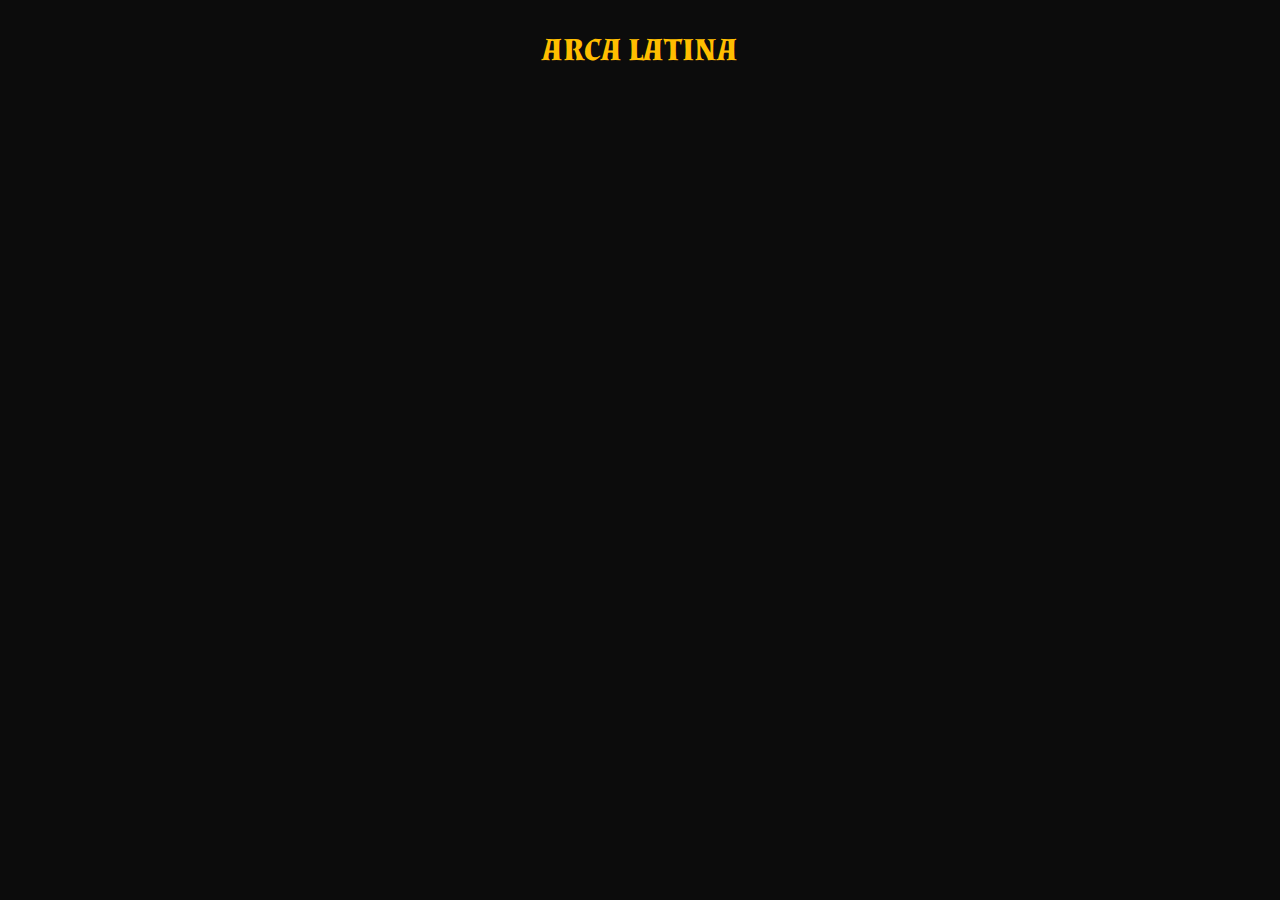
==== commit 0db4d808: "Update index.html" ====
--- a/index.html
+++ b/index.html
@@ -1,17 +1,21 @@
-<html>
-    <head>
-        <meta name="viewport" content="width=device-width, initial-scale=1.0">
-        <link href="https://cdn.jsdelivr.net/npm/bootstrap@5.2.2/dist/css/bootstrap.min.css" rel="stylesheet" integrity="sha384-Zenh87qX5JnK2Jl0vWa8Ck2rdkQ2Bzep5IDxbcnCeuOxjzrPF/et3URy9Bv1WTRi" crossorigin="anonymous">
-        <style>
-        </style>
+<!DOCTYPE html>
+<html lang="es">
+<head>
+    <meta charset="UTF-8">
+    <meta name="viewport" content="width=device-width, initial-scale=1.0">
+    <link rel="stylesheet" href="style.css">
+    <title>Arca Latina</title>
+</head>
+<body>
+    <header>
+        <h1 class="page-title">Arca Latina</h1>
+    </header>
+    <main>
+    <div class="parallax"></div>
 
-    </head>
-    <body>
-        <div class="container">
-                <h1 style="margin-top:30px">⛔ ¡Ups! Nada por aquí todavía...</h1>
-                <h2>Pero en el futuro será un sitio hermoso.</h2>
-                <div class="alert alert-primary">💡 Si quieres ver trabajos de Lucas Taborda, puedes visitar su portfolio <a href="lucas-taborda.blogspot.com">aquí</a>. O vincularte con él a través de <a href="https://www.linkedin.com/in/lucas-taborda-juny/">linkedin</a>.</div>
-                <img src="Lucas.png" style="display: block; margin:auto;">
-        </div>
-    </body>
-</html>+    </main>
+    <footer>
+
+    </footer>
+</body>
+</html>
--- a/style.css
+++ b/style.css
@@ -0,0 +1,165 @@
+@import url('https://fonts.googleapis.com/css2?family=Almendra:ital,wght@0,400;0,700;1,700&display=swap');
+
+body{
+    background-color: rgb(12, 12, 12);
+    color: rgb(196 196 196);
+    background-image: url('snake.jpg');
+    /*background-image: url('https://drive.google.com/uc?export=view&id=1WaxAG1suHZ5IHeWlNXuxXrbH08CRGKXb');*/
+
+    background-repeat: repeat-y;
+    background-position: right;
+    background-size: 300px;
+    font-family: 'Almendra', serif;
+}
+
+h1{
+    margin-top:30px;
+    color: #ffbe00;
+    font-weight: bold;
+    text-transform: uppercase;
+}
+
+h2, h3{
+    font-weight: bold;
+}
+
+
+.pc-block .pc-image{
+    width: 100%;
+
+    margin: auto;
+    display: block;
+    z-index: -2;
+    position:relative;
+}
+
+.pc-block .medal img{
+    width: 70px;
+    margin: auto;
+    display: block;
+}
+
+.img-container{
+    width: 90%;
+    margin: auto;
+    display: block;
+    box-shadow: inset 0px 0px 10px rgba(0,0,0,0.9);
+    
+}
+
+hr{
+    /*margin: 30px 60px 30px 60px;*/
+    margin: 20px;
+    border-top: 2px solid;
+}
+
+.medal h3{
+    text-align: center;
+}
+
+.medal p{
+    text-align: center;
+}
+
+.pc-block .title{
+    text-align: center;
+    margin-bottom: 30px;
+}
+
+header{
+    text-align: center;
+}
+
+.mvp .title{
+    text-shadow: 0px 0px 10px #ffbe00;
+
+}
+
+.mvp .pc-image{
+    filter: drop-shadow(0 0 0.75rem rgb(255, 190, 0));
+}
+
+.mvp .label {
+    font-style: italic;
+    color: #ffc107;
+    margin-top: -30px;
+    text-shadow: none;
+}
+
+.mvp .label img{
+    height:30px;
+    margin-right: 10px;
+    padding-bottom: 5px;
+}
+
+.row.first{
+    margin-top:65px;
+}
+
+.mvp .row.first{
+    margin-top:100px;
+}
+
+.story p{
+    text-indent: 30px;
+    text-align: justify;
+}
+
+.story ul{
+    margin-left:40px;
+}
+/*
+.video-responsive {
+	height: 0;
+	overflow: hidden;
+	padding-bottom: 56.25%;
+	padding-top: 30px;
+	position: relative;
+	}
+.video-responsive iframe, .video-responsive object, .video-responsive embed {
+	height: 100%;
+	left: 0;
+	position: absolute;
+	top: 0;
+	width: 100%;
+	}*/
+
+    .video-responsive {
+        position: relative;
+        width: 100%;
+        height: 0;
+        padding-bottom: 56.25%;
+        margin-top:30px;
+    }
+    .video-responsive iframe {
+        display: block;
+        margin: auto;
+    }
+
+
+@media(max-width: 576px)
+{
+    .video-responsive iframe {
+        position: absolute;
+        top: 0;
+        left: 0;
+        width: 100%;
+        height: 100%;
+        display: block;
+        margin: auto;
+        padding: 10px;
+    }
+
+}
+
+@media(max-width: 767px)
+{
+    body{
+        background-position: center; 
+    }
+
+    .mvp .row.first{
+        margin-top:65px;
+    }
+
+}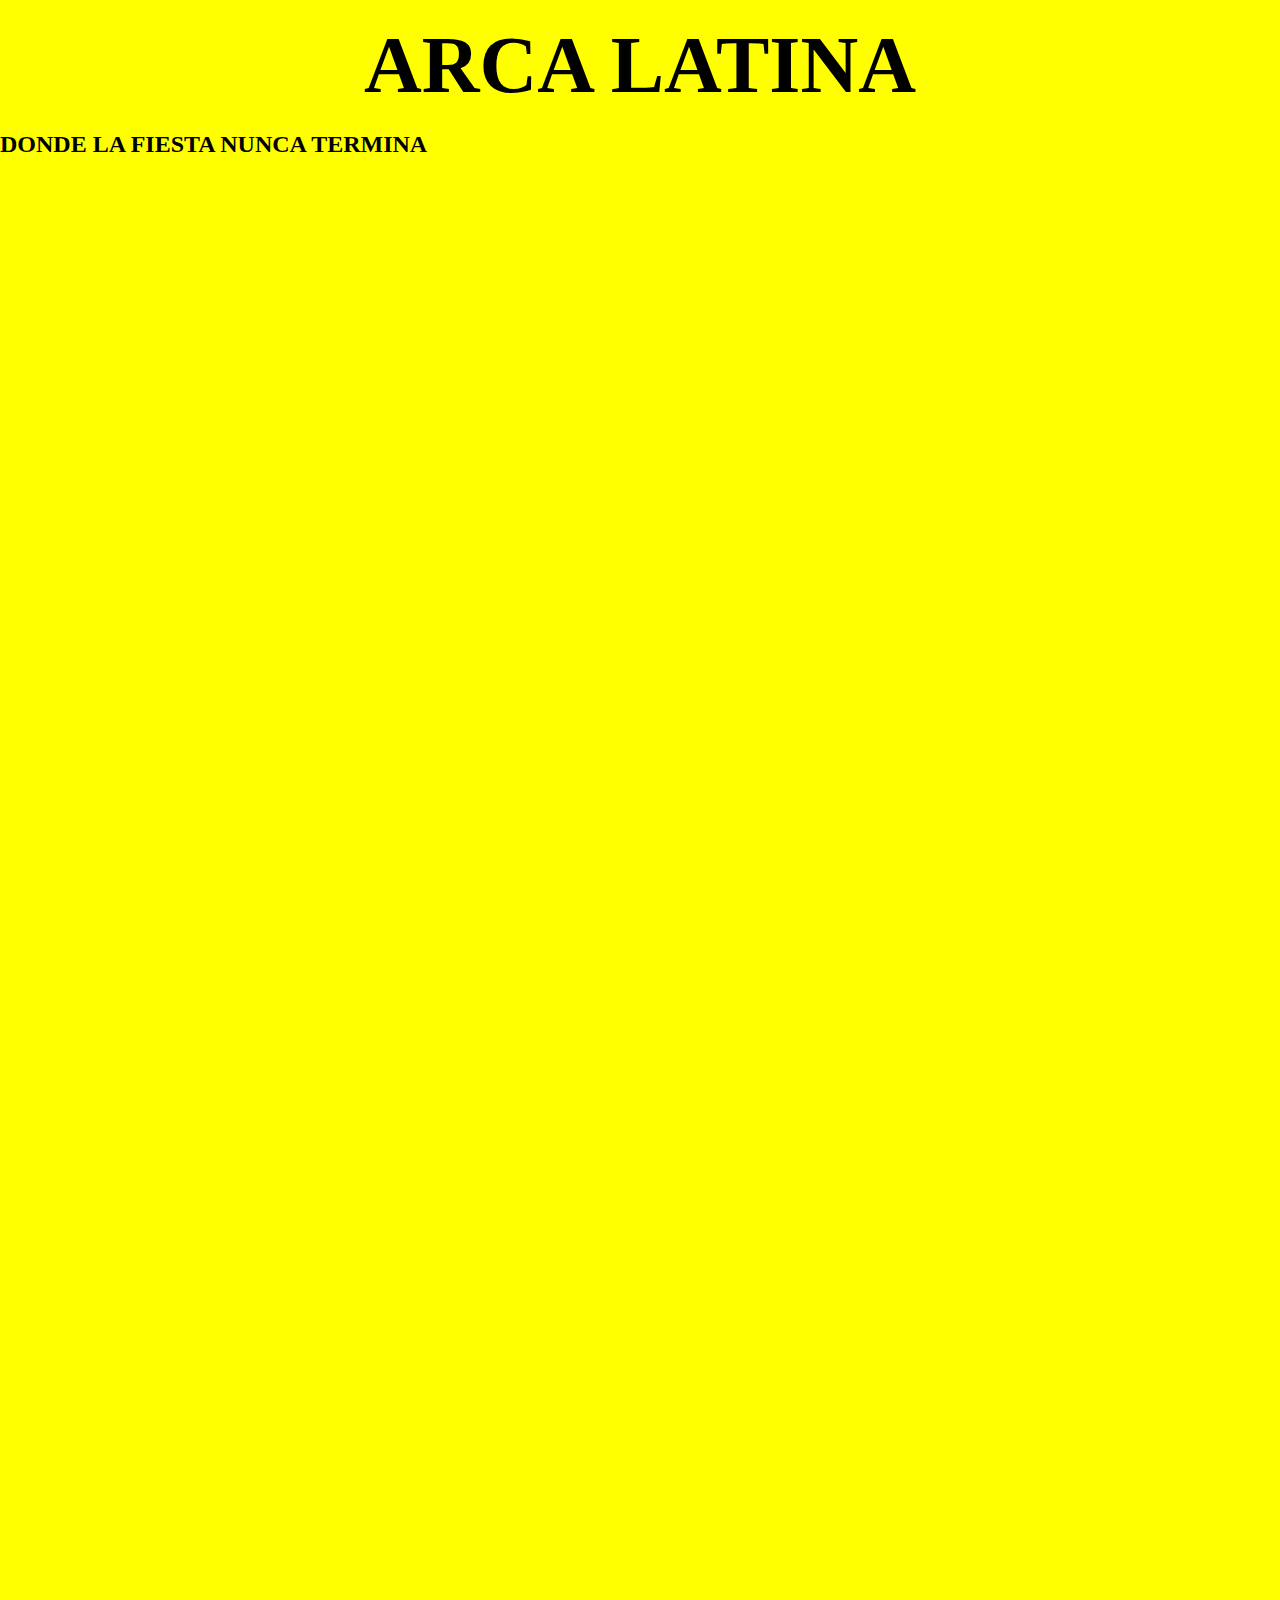
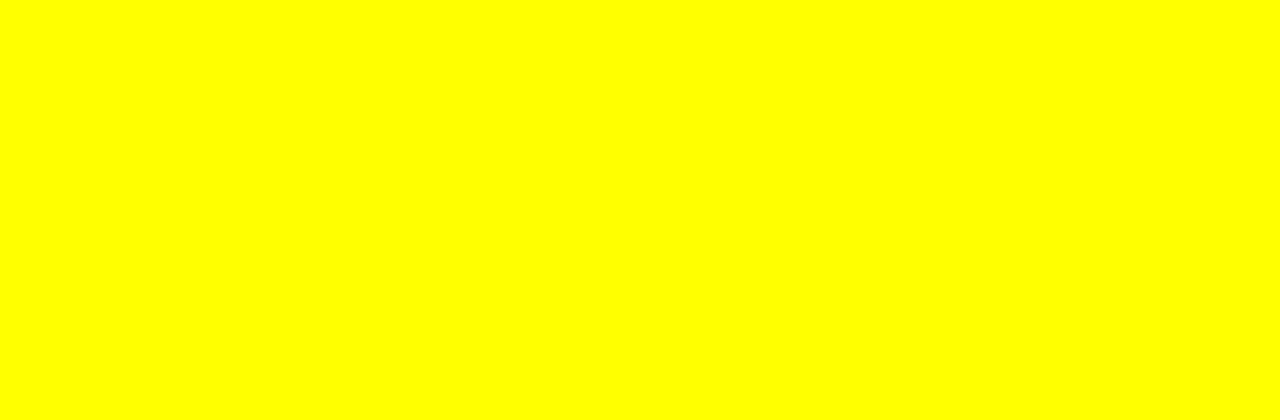
==== commit 9021a705: "Update index.html" ====
--- a/index.html
+++ b/index.html
@@ -8,11 +8,15 @@
 </head>
 <body>
     <header>
-        <h1 class="page-title">Arca Latina</h1>
     </header>
     <main>
-    <div class="parallax"></div>
-
+    <div class="parallax">
+        <h1 class="page-title"><span class="highlighted-black">Arca Latina</span></h1>
+        <h2 class="slogan"><span class="highlighted-blue">Donde la fiesta nunca termina</span></h2>
+    </div>
+    <section class="radio-player">
+        <iframe src="https://zeno.fm/player/arca-latina-radio" width="350" height="300" frameborder="0" scrolling="no"></iframe>
+    </section>
     </main>
     <footer>
 
--- a/style.css
+++ b/style.css
@@ -1,165 +1,41 @@
-@import url('https://fonts.googleapis.com/css2?family=Almendra:ital,wght@0,400;0,700;1,700&display=swap');
+@font-face {
+    font-family: 'Techno Chain';
+    src: url('techno-chain.ttf');
+}
+body{
+    margin:0;
+    background-color: yellow;
+}
 
-body{
-    background-color: rgb(12, 12, 12);
-    color: rgb(196 196 196);
-    background-image: url('snake.jpg');
-    /*background-image: url('https://drive.google.com/uc?export=view&id=1WaxAG1suHZ5IHeWlNXuxXrbH08CRGKXb');*/
+header{
+}
 
-    background-repeat: repeat-y;
-    background-position: right;
-    background-size: 300px;
-    font-family: 'Almendra', serif;
+main{
+    min-height: 2000px;
+}
+
+h1,h2,h3,h4,h5,h6{
+    font-family: 'Impact';
+    text-transform: uppercase;
 }
 
 h1{
-    margin-top:30px;
-    color: #ffbe00;
-    font-weight: bold;
-    text-transform: uppercase;
+    font-size: 80px;
+    margin: 20px;
 }
 
-h2, h3{
-    font-weight: bold;
+.parallax {
+    /* La imagen de fondo */
+    background-image: url('default.png');
+
+    /* Tamaño y posición */
+    height: 500px;
+    background-attachment: fixed;
+    background-position: center;
+    background-repeat: no-repeat;
+    background-size: cover;
 }
 
-
-.pc-block .pc-image{
-    width: 100%;
-
-    margin: auto;
-    display: block;
-    z-index: -2;
-    position:relative;
-}
-
-.pc-block .medal img{
-    width: 70px;
-    margin: auto;
-    display: block;
-}
-
-.img-container{
-    width: 90%;
-    margin: auto;
-    display: block;
-    box-shadow: inset 0px 0px 10px rgba(0,0,0,0.9);
-    
-}
-
-hr{
-    /*margin: 30px 60px 30px 60px;*/
-    margin: 20px;
-    border-top: 2px solid;
-}
-
-.medal h3{
+.page-title{
     text-align: center;
 }
-
-.medal p{
-    text-align: center;
-}
-
-.pc-block .title{
-    text-align: center;
-    margin-bottom: 30px;
-}
-
-header{
-    text-align: center;
-}
-
-.mvp .title{
-    text-shadow: 0px 0px 10px #ffbe00;
-
-}
-
-.mvp .pc-image{
-    filter: drop-shadow(0 0 0.75rem rgb(255, 190, 0));
-}
-
-.mvp .label {
-    font-style: italic;
-    color: #ffc107;
-    margin-top: -30px;
-    text-shadow: none;
-}
-
-.mvp .label img{
-    height:30px;
-    margin-right: 10px;
-    padding-bottom: 5px;
-}
-
-.row.first{
-    margin-top:65px;
-}
-
-.mvp .row.first{
-    margin-top:100px;
-}
-
-.story p{
-    text-indent: 30px;
-    text-align: justify;
-}
-
-.story ul{
-    margin-left:40px;
-}
-/*
-.video-responsive {
-	height: 0;
-	overflow: hidden;
-	padding-bottom: 56.25%;
-	padding-top: 30px;
-	position: relative;
-	}
-.video-responsive iframe, .video-responsive object, .video-responsive embed {
-	height: 100%;
-	left: 0;
-	position: absolute;
-	top: 0;
-	width: 100%;
-	}*/
-
-    .video-responsive {
-        position: relative;
-        width: 100%;
-        height: 0;
-        padding-bottom: 56.25%;
-        margin-top:30px;
-    }
-    .video-responsive iframe {
-        display: block;
-        margin: auto;
-    }
-
-
-@media(max-width: 576px)
-{
-    .video-responsive iframe {
-        position: absolute;
-        top: 0;
-        left: 0;
-        width: 100%;
-        height: 100%;
-        display: block;
-        margin: auto;
-        padding: 10px;
-    }
-
-}
-
-@media(max-width: 767px)
-{
-    body{
-        background-position: center; 
-    }
-
-    .mvp .row.first{
-        margin-top:65px;
-    }
-
-}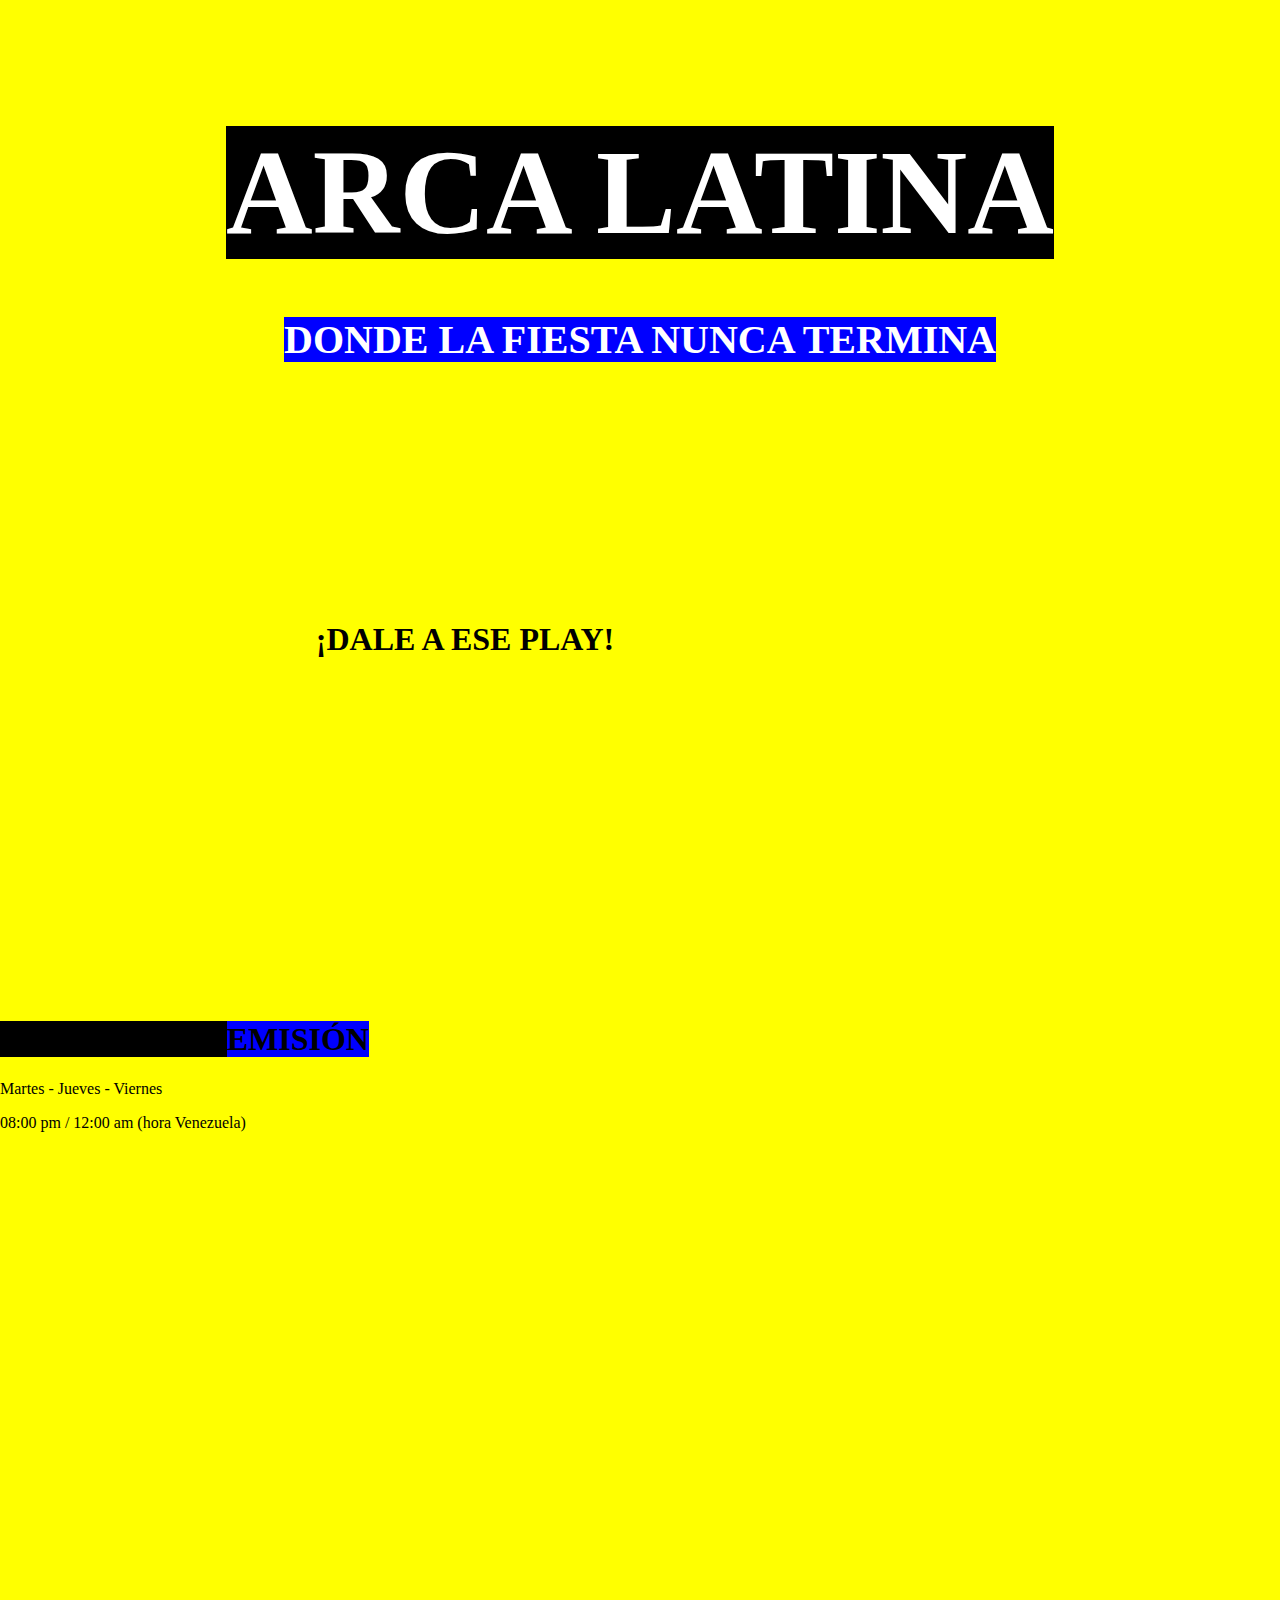
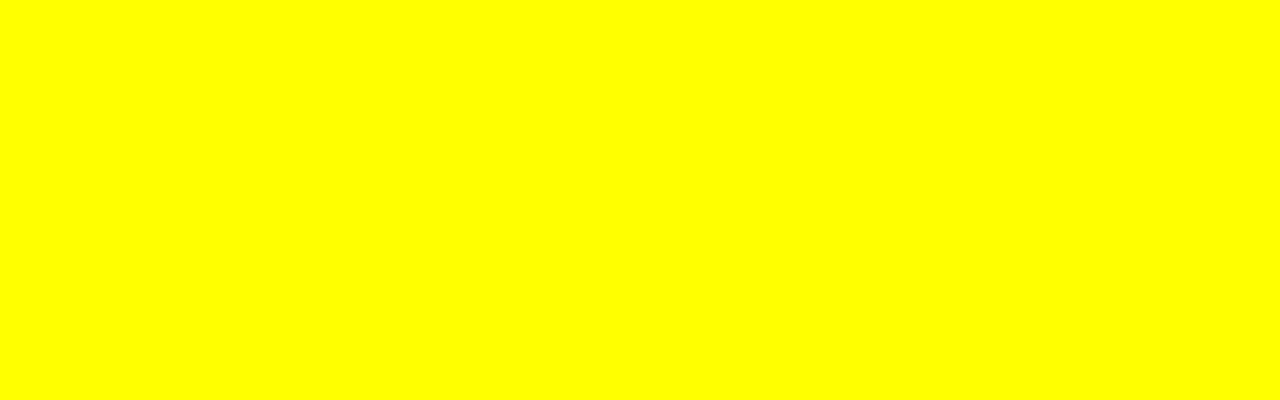
==== commit 81ddef76: "Update index.html" ====
--- a/index.html
+++ b/index.html
@@ -14,9 +14,19 @@
         <h1 class="page-title"><span class="highlighted-black">Arca Latina</span></h1>
         <h2 class="slogan"><span class="highlighted-blue">Donde la fiesta nunca termina</span></h2>
     </div>
-    <section class="radio-player">
-        <iframe src="https://zeno.fm/player/arca-latina-radio" width="350" height="300" frameborder="0" scrolling="no"></iframe>
+    <section class="first-section">
+        <div class="radio-player">
+            <h1>¡Dale a ese play!</h1>
+            <iframe src="https://zeno.fm/player/arca-latina-radio" width="350" height="300" frameborder="0" scrolling="no"></iframe>
+        </div>
+        <div>
+            <h1><span class="highlighted-black highlighted-big">Horarios de</span><span class="highlighted-blue highlighted-down">emisión</span></h1>
+            <p>Martes - Jueves - Viernes</p>
+            <p>08:00 pm / 12:00 am (hora Venezuela)</p>
+        </div>
     </section>
+ 
+
     </main>
     <footer>
 
--- a/style.css
+++ b/style.css
@@ -20,10 +20,14 @@
 }
 
 h1{
-    font-size: 80px;
-    margin: 20px;
 }
 
+.highlighted-black{
+    background-color: black;
+}
+.highlighted-blue{
+    background-color: blue;
+}
 .parallax {
     /* La imagen de fondo */
     background-image: url('default.png');
@@ -34,8 +38,30 @@
     background-position: center;
     background-repeat: no-repeat;
     background-size: cover;
+    display: flex;
+    justify-content: center;
+    flex-direction: column;
 }
 
 .page-title{
     text-align: center;
+    align-self: center;
+    font-size: 120px;
+    margin: 20px;
+    color:white;
 }
+
+.slogan{
+    text-align: center;
+    align-self: center;
+    color:white;
+    font-size: 40px;
+}
+
+.radio-player{
+    display: flex;
+    justify-content: center;
+    padding:100px;
+}
+
+
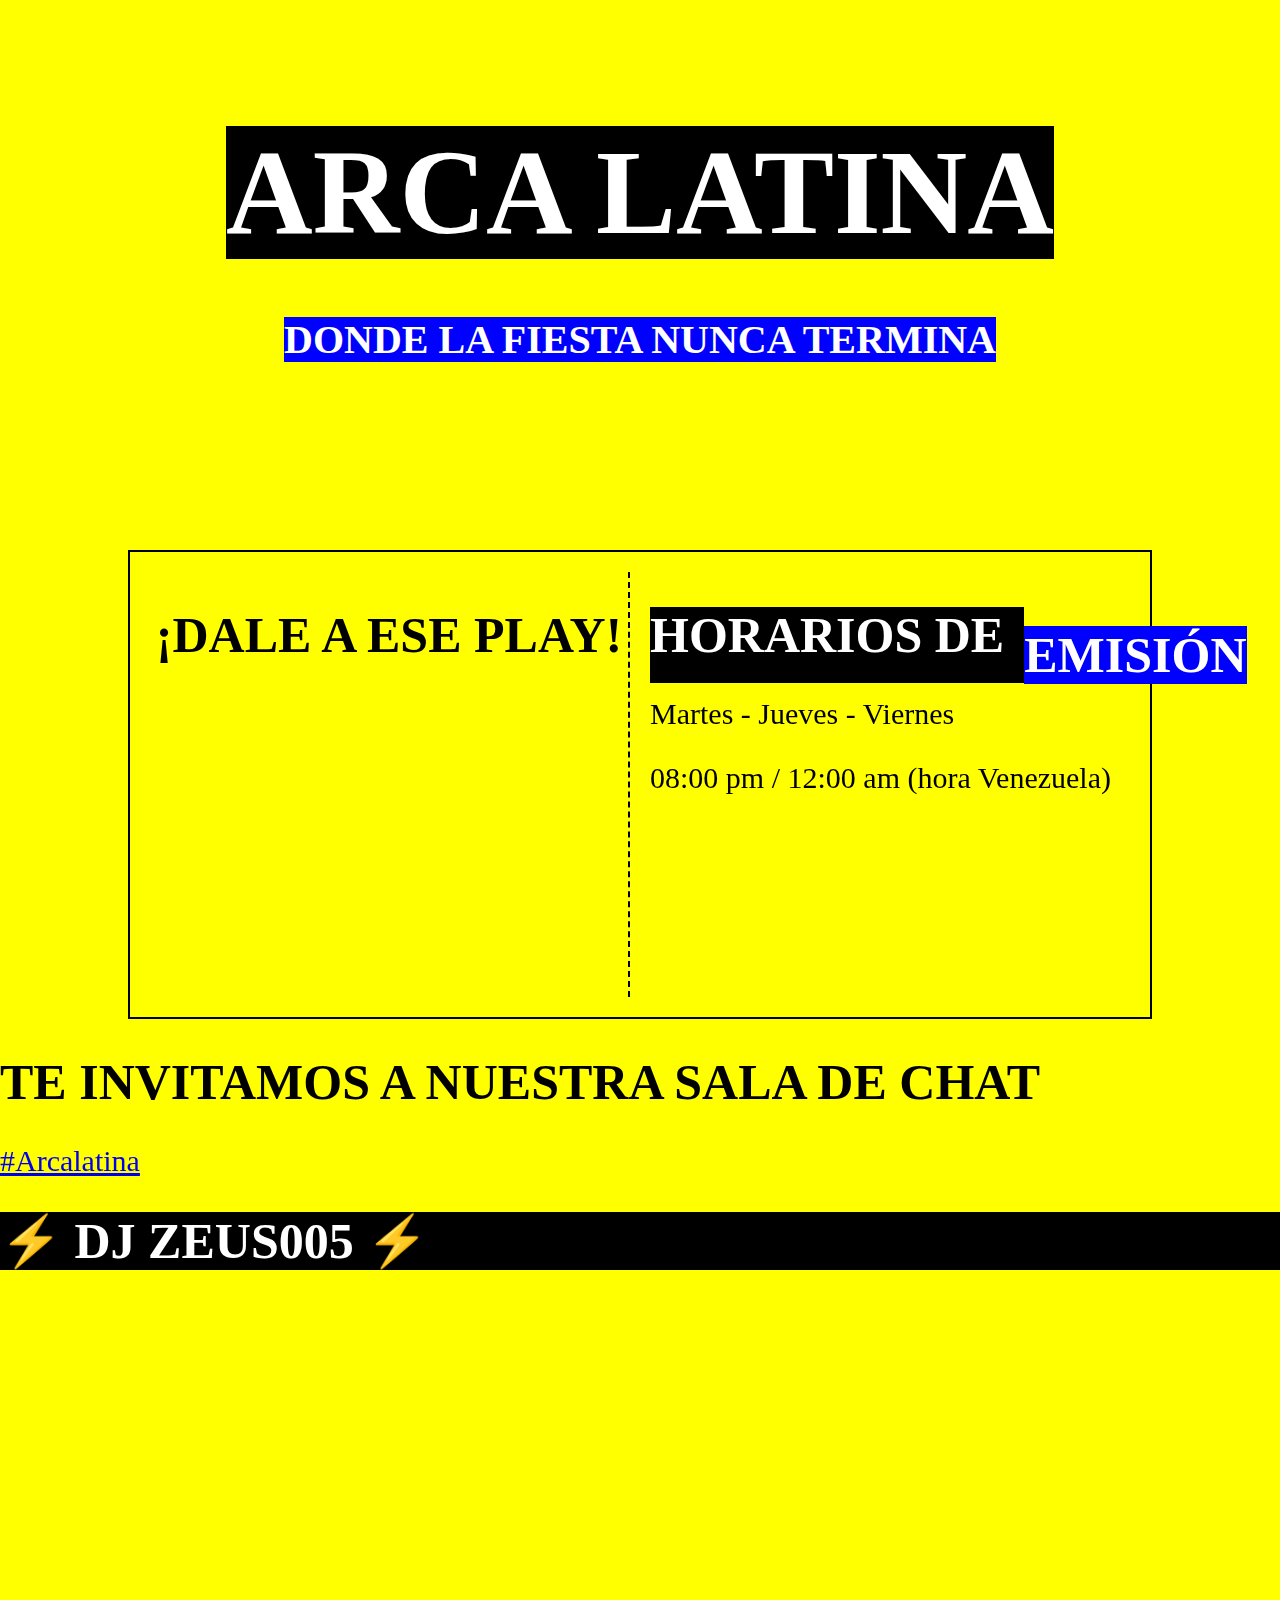
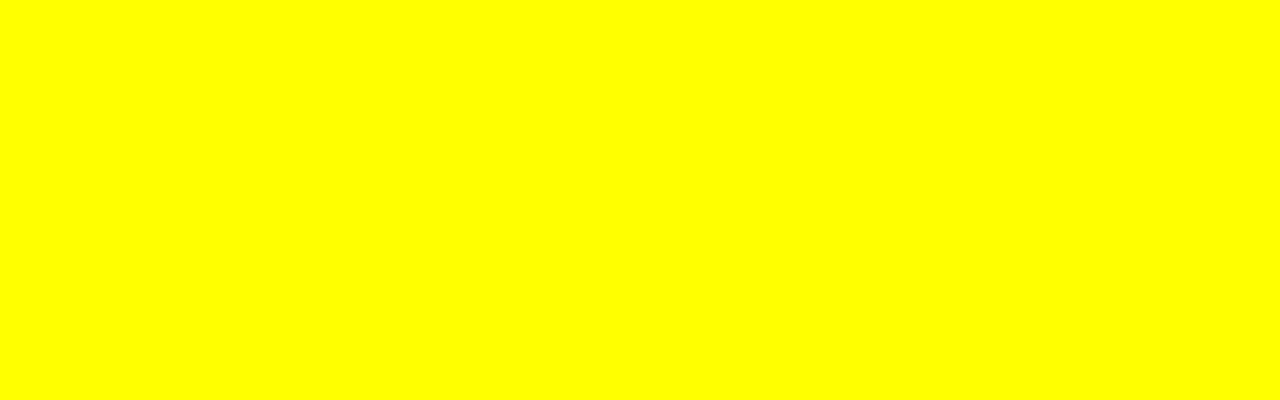
==== commit 770f1e4b: "Update index.html" ====
--- a/index.html
+++ b/index.html
@@ -25,6 +25,15 @@
             <p>08:00 pm / 12:00 am (hora Venezuela)</p>
         </div>
     </section>
+    <section class="chat-link">
+        <h1>Te invitamos a nuestra sala de chat</h1>
+        <div class="block-link">
+            <a href="https://www.latinchats.net/webchat/?channel=arcalatina" target="_blank">#Arcalatina</a>
+        </div>
+    </section>
+    <section class="footer">
+        <h1 class="highlighted-black">⚡ DJ Zeus005 ⚡</h1>
+    </section>
  
 
     </main>
--- a/style.css
+++ b/style.css
@@ -5,6 +5,8 @@
 body{
     margin:0;
     background-color: yellow;
+    font-family: 'Impact';
+    font-size: 30px;
 }
 
 header{
@@ -15,19 +17,31 @@
 }
 
 h1,h2,h3,h4,h5,h6{
-    font-family: 'Impact';
     text-transform: uppercase;
 }
 
 h1{
+    font-size: 50px;
 }
 
 .highlighted-black{
     background-color: black;
+    color: white;
 }
 .highlighted-blue{
     background-color: blue;
+    color: white;
 }
+
+.highlighted-big{
+    padding:0px 20px 20px 0px;
+}
+
+.highlighted-down{
+    margin-top:20px;
+    position:absolute;
+}
+
 .parallax {
     /* La imagen de fondo */
     background-image: url('default.png');
@@ -60,8 +74,26 @@
 
 .radio-player{
     display: flex;
-    justify-content: center;
-    padding:100px;
+    flex-direction: column;
+    align-items: center;
+    border-right: 2px dashed black;
+}
+
+.first-section {
+	padding: 20px;
+	display: grid;
+	grid-template-columns: 1fr 1fr;
+	gap: 20px;
+	border: 2px solid black;
+	max-width: 980px;
+	margin: auto;
+	margin-top: 50px;
+}
+
+@media (max-width: 600px) {
+    .grid-container {
+        grid-template-columns: 1fr;
+    }
 }
 
 
